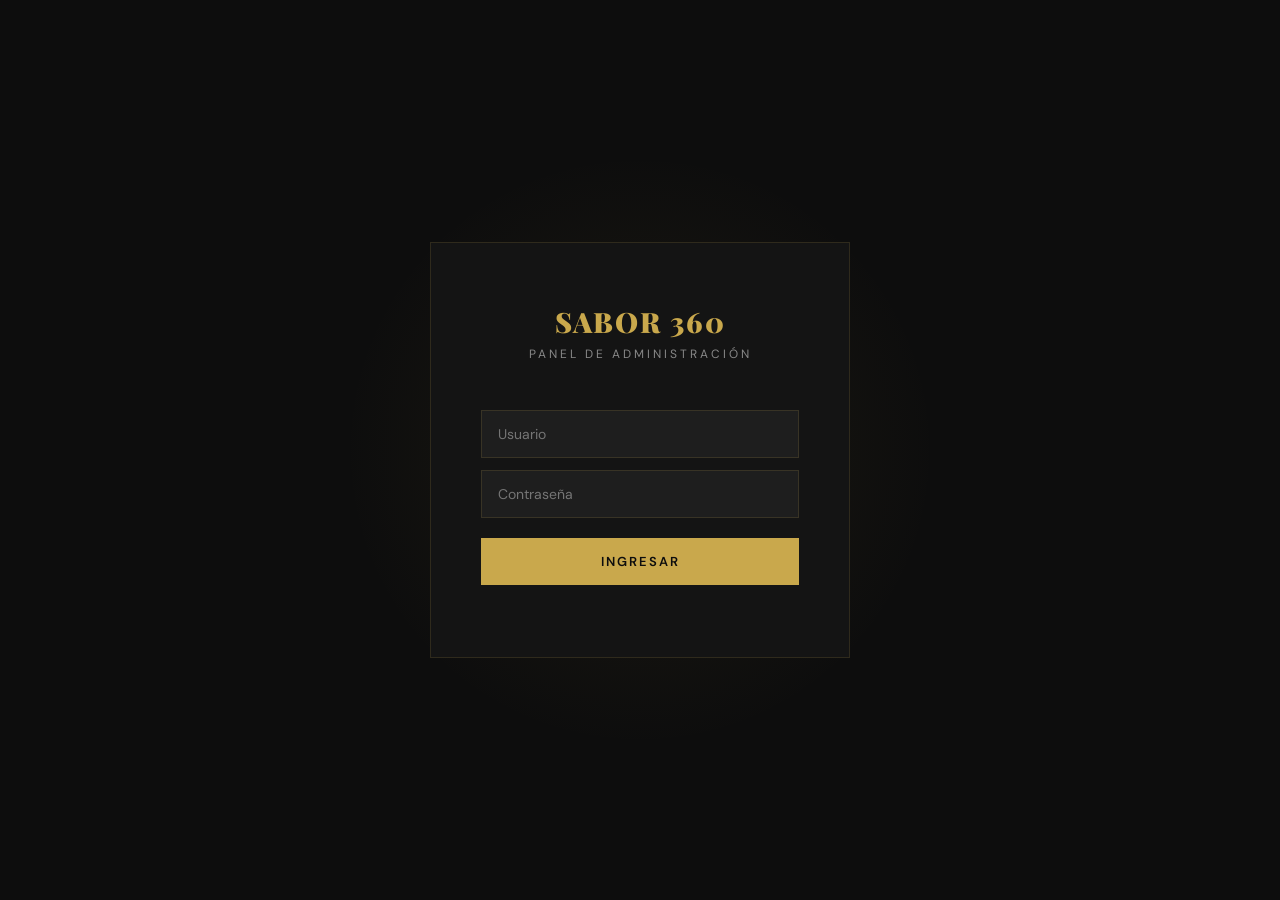
==== admin.html @ f1dfc9cb "Agregar panel admin" ====
<!DOCTYPE html>
<html lang="es">
<head>
<meta charset="UTF-8">
<meta name="viewport" content="width=device-width, initial-scale=1.0">
<title>Sabor 360 — Panel Admin</title>
<link href="https://fonts.googleapis.com/css2?family=Playfair+Display:wght@700;900&family=DM+Sans:wght@300;400;500;600&display=swap" rel="stylesheet">
<style>
  :root {
    --gold: #C9A84C;
    --gold-light: #E8C96A;
    --dark: #0D0D0D;
    --dark2: #141414;
    --dark3: #1E1E1E;
    --dark4: #2A2A2A;
    --text: #F0EDE8;
    --text-muted: #888;
    --red: #E05252;
    --green: #4CAF7D;
    --border: rgba(201,168,76,0.15);
  }

  * { margin: 0; padding: 0; box-sizing: border-box; }

  body {
    font-family: 'DM Sans', sans-serif;
    background: var(--dark);
    color: var(--text);
    min-height: 100vh;
  }

  /* LOGIN */
  #loginScreen {
    min-height: 100vh;
    display: flex;
    align-items: center;
    justify-content: center;
    background: var(--dark);
    position: relative;
    overflow: hidden;
  }

  #loginScreen::before {
    content: '';
    position: absolute;
    width: 600px; height: 600px;
    background: radial-gradient(circle, rgba(201,168,76,0.08) 0%, transparent 70%);
    top: 50%; left: 50%;
    transform: translate(-50%, -50%);
  }

  .login-box {
    background: var(--dark2);
    border: 1px solid var(--border);
    padding: 60px 50px;
    width: 420px;
    position: relative;
    z-index: 1;
  }

  .login-logo {
    font-family: 'Playfair Display', serif;
    font-size: 28px;
    font-weight: 900;
    color: var(--gold);
    letter-spacing: 2px;
    text-align: center;
    margin-bottom: 6px;
  }

  .login-sub {
    text-align: center;
    color: var(--text-muted);
    font-size: 12px;
    letter-spacing: 3px;
    text-transform: uppercase;
    margin-bottom: 48px;
  }

  .login-box input {
    width: 100%;
    background: var(--dark3);
    border: 1px solid var(--border);
    color: var(--text);
    padding: 14px 16px;
    font-family: 'DM Sans', sans-serif;
    font-size: 14px;
    margin-bottom: 12px;
    outline: none;
    transition: border-color 0.2s;
  }

  .login-box input:focus { border-color: var(--gold); }

  .btn-login {
    width: 100%;
    background: var(--gold);
    color: var(--dark);
    border: none;
    padding: 15px;
    font-family: 'DM Sans', sans-serif;
    font-size: 13px;
    font-weight: 600;
    letter-spacing: 2px;
    text-transform: uppercase;
    cursor: pointer;
    margin-top: 8px;
    transition: background 0.2s;
  }

  .btn-login:hover { background: var(--gold-light); }
  .login-error { color: var(--red); font-size: 13px; text-align: center; margin-top: 12px; }

  /* LAYOUT */
  #appScreen { display: none; min-height: 100vh; }

  .sidebar {
    position: fixed;
    left: 0; top: 0; bottom: 0;
    width: 240px;
    background: var(--dark2);
    border-right: 1px solid var(--border);
    display: flex;
    flex-direction: column;
    z-index: 100;
  }

  .sidebar-logo {
    padding: 32px 28px 24px;
    border-bottom: 1px solid var(--border);
  }

  .sidebar-logo .name {
    font-family: 'Playfair Display', serif;
    font-size: 20px;
    font-weight: 900;
    color: var(--gold);
    letter-spacing: 1px;
  }

  .sidebar-logo .role {
    font-size: 11px;
    color: var(--text-muted);
    letter-spacing: 2px;
    text-transform: uppercase;
    margin-top: 3px;
  }

  .sidebar-nav { flex: 1; padding: 24px 0; }

  .nav-item {
    display: flex;
    align-items: center;
    gap: 12px;
    padding: 12px 28px;
    color: var(--text-muted);
    cursor: pointer;
    font-size: 13px;
    font-weight: 500;
    transition: all 0.2s;
    border-left: 2px solid transparent;
  }

  .nav-item:hover { color: var(--text); background: rgba(255,255,255,0.03); }
  .nav-item.active { color: var(--gold); border-left-color: var(--gold); background: rgba(201,168,76,0.05); }

  .nav-item svg { flex-shrink: 0; }

  .sidebar-footer {
    padding: 20px 28px;
    border-top: 1px solid var(--border);
  }

  .btn-logout {
    width: 100%;
    background: transparent;
    border: 1px solid var(--border);
    color: var(--text-muted);
    padding: 10px;
    font-family: 'DM Sans', sans-serif;
    font-size: 12px;
    cursor: pointer;
    transition: all 0.2s;
    letter-spacing: 1px;
  }

  .btn-logout:hover { border-color: var(--red); color: var(--red); }

  .main-content {
    margin-left: 240px;
    padding: 40px;
    min-height: 100vh;
  }

  /* PANELS */
  .panel { display: none; }
  .panel.active { display: block; }

  .panel-header {
    margin-bottom: 36px;
    padding-bottom: 24px;
    border-bottom: 1px solid var(--border);
    display: flex;
    align-items: flex-start;
    justify-content: space-between;
  }

  .panel-title {
    font-family: 'Playfair Display', serif;
    font-size: 32px;
    font-weight: 700;
    color: var(--text);
  }

  .panel-subtitle { color: var(--text-muted); font-size: 13px; margin-top: 6px; }

  /* STATS */
  .stats-grid {
    display: grid;
    grid-template-columns: repeat(3, 1fr);
    gap: 20px;
    margin-bottom: 40px;
  }

  .stat-card {
    background: var(--dark2);
    border: 1px solid var(--border);
    padding: 28px;
  }

  .stat-num {
    font-family: 'Playfair Display', serif;
    font-size: 48px;
    font-weight: 700;
    color: var(--gold);
    line-height: 1;
  }

  .stat-label {
    color: var(--text-muted);
    font-size: 12px;
    letter-spacing: 2px;
    text-transform: uppercase;
    margin-top: 8px;
  }

  /* NOTICIAS LIST */
  .noticia-item {
    background: var(--dark2);
    border: 1px solid var(--border);
    padding: 20px 24px;
    margin-bottom: 12px;
    display: flex;
    align-items: center;
    gap: 20px;
    transition: border-color 0.2s;
  }

  .noticia-item:hover { border-color: rgba(201,168,76,0.3); }

  .noticia-img {
    width: 80px;
    height: 56px;
    object-fit: cover;
    flex-shrink: 0;
    background: var(--dark3);
  }

  .noticia-info { flex: 1; min-width: 0; }

  .noticia-cat {
    font-size: 10px;
    letter-spacing: 2px;
    text-transform: uppercase;
    color: var(--gold);
    margin-bottom: 4px;
  }

  .noticia-titulo {
    font-size: 14px;
    font-weight: 500;
    white-space: nowrap;
    overflow: hidden;
    text-overflow: ellipsis;
    margin-bottom: 4px;
  }

  .noticia-meta { font-size: 12px; color: var(--text-muted); }

  .noticia-actions { display: flex; gap: 8px; flex-shrink: 0; }

  .btn-edit, .btn-delete {
    padding: 8px 14px;
    border: none;
    cursor: pointer;
    font-family: 'DM Sans', sans-serif;
    font-size: 12px;
    font-weight: 500;
    transition: all 0.2s;
  }

  .btn-edit { background: rgba(201,168,76,0.1); color: var(--gold); border: 1px solid rgba(201,168,76,0.2); }
  .btn-edit:hover { background: rgba(201,168,76,0.2); }
  .btn-delete { background: rgba(224,82,82,0.1); color: var(--red); border: 1px solid rgba(224,82,82,0.2); }
  .btn-delete:hover { background: rgba(224,82,82,0.2); }

  /* FORM */
  .form-grid {
    display: grid;
    grid-template-columns: 1fr 1fr;
    gap: 20px;
  }

  .form-group { display: flex; flex-direction: column; gap: 8px; }
  .form-group.full { grid-column: 1 / -1; }

  .form-label {
    font-size: 11px;
    letter-spacing: 2px;
    text-transform: uppercase;
    color: var(--text-muted);
    font-weight: 500;
  }

  .form-input, .form-select, .form-textarea {
    background: var(--dark2);
    border: 1px solid var(--border);
    color: var(--text);
    padding: 12px 16px;
    font-family: 'DM Sans', sans-serif;
    font-size: 14px;
    outline: none;
    transition: border-color 0.2s;
    width: 100%;
  }

  .form-input:focus, .form-select:focus, .form-textarea:focus { border-color: var(--gold); }
  .form-select { cursor: pointer; }
  .form-select option { background: var(--dark2); }
  .form-textarea { resize: vertical; min-height: 120px; }

  .form-actions {
    margin-top: 32px;
    display: flex;
    gap: 12px;
  }

  .btn-primary {
    background: var(--gold);
    color: var(--dark);
    border: none;
    padding: 14px 32px;
    font-family: 'DM Sans', sans-serif;
    font-size: 13px;
    font-weight: 600;
    letter-spacing: 1px;
    cursor: pointer;
    transition: background 0.2s;
  }

  .btn-primary:hover { background: var(--gold-light); }
  .btn-primary:disabled { opacity: 0.5; cursor: not-allowed; }

  .btn-secondary {
    background: transparent;
    color: var(--text-muted);
    border: 1px solid var(--border);
    padding: 14px 24px;
    font-family: 'DM Sans', sans-serif;
    font-size: 13px;
    cursor: pointer;
    transition: all 0.2s;
  }

  .btn-secondary:hover { border-color: var(--text-muted); color: var(--text); }

  /* FOTO UPLOAD */
  .foto-upload-area {
    border: 2px dashed var(--border);
    padding: 32px;
    text-align: center;
    cursor: pointer;
    transition: border-color 0.2s;
    position: relative;
  }

  .foto-upload-area:hover { border-color: var(--gold); }
  .foto-upload-area input { position: absolute; inset: 0; opacity: 0; cursor: pointer; }
  .foto-upload-icon { color: var(--gold); margin-bottom: 8px; }
  .foto-upload-text { font-size: 13px; color: var(--text-muted); }
  .foto-preview { max-height: 160px; object-fit: cover; width: 100%; margin-top: 12px; display: none; }

  /* TOAST */
  #toast {
    position: fixed;
    bottom: 32px;
    right: 32px;
    background: var(--dark2);
    border: 1px solid var(--border);
    padding: 16px 24px;
    font-size: 14px;
    z-index: 9999;
    transform: translateY(100px);
    opacity: 0;
    transition: all 0.3s;
    max-width: 320px;
  }

  #toast.show { transform: translateY(0); opacity: 1; }
  #toast.success { border-color: var(--green); color: var(--green); }
  #toast.error { border-color: var(--red); color: var(--red); }

  /* DESTACADO TOGGLE */
  .toggle-wrap { display: flex; align-items: center; gap: 12px; }
  .toggle { position: relative; width: 44px; height: 24px; }
  .toggle input { opacity: 0; width: 0; height: 0; }
  .toggle-slider {
    position: absolute;
    inset: 0;
    background: var(--dark4);
    border: 1px solid var(--border);
    cursor: pointer;
    transition: 0.3s;
  }
  .toggle-slider:before {
    content: '';
    position: absolute;
    width: 16px; height: 16px;
    left: 3px; top: 3px;
    background: var(--text-muted);
    transition: 0.3s;
  }
  .toggle input:checked + .toggle-slider { background: rgba(201,168,76,0.2); border-color: var(--gold); }
  .toggle input:checked + .toggle-slider:before { transform: translateX(20px); background: var(--gold); }
  .toggle-label { font-size: 13px; color: var(--text-muted); }

  /* SPINNER */
  .spinner {
    display: inline-block;
    width: 14px; height: 14px;
    border: 2px solid rgba(13,13,13,0.3);
    border-top-color: var(--dark);
    border-radius: 50%;
    animation: spin 0.7s linear infinite;
    margin-right: 8px;
    vertical-align: middle;
  }

  @keyframes spin { to { transform: rotate(360deg); } }

  /* EMPTY STATE */
  .empty-state {
    text-align: center;
    padding: 80px 40px;
    color: var(--text-muted);
  }

  .empty-state svg { margin-bottom: 16px; opacity: 0.3; }
  .empty-state p { font-size: 14px; }

  /* NUEVA NOTICIA BTN */
  .btn-nueva {
    background: var(--gold);
    color: var(--dark);
    border: none;
    padding: 12px 24px;
    font-family: 'DM Sans', sans-serif;
    font-size: 13px;
    font-weight: 600;
    cursor: pointer;
    display: flex;
    align-items: center;
    gap: 8px;
    transition: background 0.2s;
  }

  .btn-nueva:hover { background: var(--gold-light); }

  .section-divider {
    height: 1px;
    background: var(--border);
    margin: 32px 0;
  }

  .form-section-title {
    font-family: 'Playfair Display', serif;
    font-size: 20px;
    font-weight: 700;
    margin-bottom: 24px;
    padding-bottom: 12px;
    border-bottom: 1px solid var(--border);
  }
</style>
</head>
<body>

<!-- LOGIN -->
<div id="loginScreen">
  <div class="login-box">
    <div class="login-logo">SABOR 360</div>
    <div class="login-sub">Panel de Administración</div>
    <input type="text" id="loginUser" placeholder="Usuario" />
    <input type="password" id="loginPass" placeholder="Contraseña" />
    <button class="btn-login" onclick="doLogin()">Ingresar</button>
    <div class="login-error" id="loginError"></div>
  </div>
</div>

<!-- APP -->
<div id="appScreen">
  <div class="sidebar">
    <div class="sidebar-logo">
      <div class="name">SABOR 360</div>
      <div class="role">Admin</div>
    </div>
    <nav class="sidebar-nav">
      <div class="nav-item active" onclick="showPanel('dashboard')">
        <svg width="16" height="16" fill="none" stroke="currentColor" stroke-width="2" viewBox="0 0 24 24"><rect x="3" y="3" width="7" height="7"/><rect x="14" y="3" width="7" height="7"/><rect x="3" y="14" width="7" height="7"/><rect x="14" y="14" width="7" height="7"/></svg>
        Dashboard
      </div>
      <div class="nav-item" onclick="showPanel('noticias')">
        <svg width="16" height="16" fill="none" stroke="currentColor" stroke-width="2" viewBox="0 0 24 24"><path d="M14 2H6a2 2 0 0 0-2 2v16a2 2 0 0 0 2 2h12a2 2 0 0 0 2-2V8z"/><polyline points="14 2 14 8 20 8"/><line x1="16" y1="13" x2="8" y2="13"/><line x1="16" y1="17" x2="8" y2="17"/></svg>
        Noticias
      </div>
      <div class="nav-item" onclick="showPanel('nueva')">
        <svg width="16" height="16" fill="none" stroke="currentColor" stroke-width="2" viewBox="0 0 24 24"><circle cx="12" cy="12" r="10"/><line x1="12" y1="8" x2="12" y2="16"/><line x1="8" y1="12" x2="16" y2="12"/></svg>
        Nueva Noticia
      </div>
    </nav>
    <div class="sidebar-footer">
      <button class="btn-logout" onclick="doLogout()">Cerrar Sesión</button>
    </div>
  </div>

  <div class="main-content">

    <!-- DASHBOARD -->
    <div class="panel active" id="panel-dashboard">
      <div class="panel-header">
        <div>
          <div class="panel-title">Dashboard</div>
          <div class="panel-subtitle">Resumen del portal Sabor 360</div>
        </div>
      </div>
      <div class="stats-grid">
        <div class="stat-card">
          <div class="stat-num" id="statTotal">—</div>
          <div class="stat-label">Noticias Totales</div>
        </div>
        <div class="stat-card">
          <div class="stat-num" id="statDestacadas">—</div>
          <div class="stat-label">Destacadas</div>
        </div>
        <div class="stat-card">
          <div class="stat-num" id="statCats">—</div>
          <div class="stat-label">Categorías</div>
        </div>
      </div>
      <div class="form-section-title">Últimas noticias</div>
      <div id="dashRecientes"></div>
    </div>

    <!-- NOTICIAS -->
    <div class="panel" id="panel-noticias">
      <div class="panel-header">
        <div>
          <div class="panel-title">Noticias</div>
          <div class="panel-subtitle">Gestiona todas las noticias del portal</div>
        </div>
        <button class="btn-nueva" onclick="showPanel('nueva')">
          <svg width="14" height="14" fill="none" stroke="currentColor" stroke-width="2.5" viewBox="0 0 24 24"><line x1="12" y1="5" x2="12" y2="19"/><line x1="5" y1="12" x2="19" y2="12"/></svg>
          Nueva Noticia
        </button>
      </div>
      <div id="noticiasList"></div>
    </div>

    <!-- NUEVA / EDITAR NOTICIA -->
    <div class="panel" id="panel-nueva">
      <div class="panel-header">
        <div>
          <div class="panel-title" id="formTitle">Nueva Noticia</div>
          <div class="panel-subtitle">Completa todos los campos para publicar</div>
        </div>
      </div>

      <input type="hidden" id="editId" value="">

      <div class="form-grid">
        <div class="form-group full">
          <label class="form-label">Título *</label>
          <input type="text" class="form-input" id="fTitulo" placeholder="Título de la noticia..." />
        </div>

        <div class="form-group">
          <label class="form-label">Categoría *</label>
          <select class="form-select" id="fCategoria">
            <option value="negocios">Negocios</option>
            <option value="gestion">Gestión</option>
            <option value="contexto">Contexto</option>
            <option value="liderazgo">Liderazgo</option>
            <option value="eventos">Eventos</option>
            <option value="noticias">Noticias</option>
          </select>
        </div>

        <div class="form-group">
          <label class="form-label">Fecha *</label>
          <input type="text" class="form-input" id="fFecha" placeholder="25 de febrero de 2026" />
        </div>

        <div class="form-group">
          <label class="form-label">Autor</label>
          <input type="text" class="form-input" id="fAutor" value="Redacción Sabor 360" />
        </div>

        <div class="form-group">
          <label class="form-label">Destacar en slider</label>
          <div class="toggle-wrap" style="margin-top:4px">
            <label class="toggle">
              <input type="checkbox" id="fDestacado" checked>
              <span class="toggle-slider"></span>
            </label>
            <span class="toggle-label">Aparece en el slider principal</span>
          </div>
        </div>

        <div class="form-group full">
          <label class="form-label">Extracto / Resumen *</label>
          <textarea class="form-textarea" id="fExtracto" placeholder="Resumen corto de la noticia (máx 200 caracteres)..." style="min-height:80px"></textarea>
        </div>

        <div class="form-group full">
          <label class="form-label">Foto de portada</label>
          <div style="background:var(--dark3);border:1px solid var(--border);padding:20px;margin-bottom:12px">
            <div style="font-size:12px;color:var(--gold);font-weight:600;margin-bottom:12px;letter-spacing:1px">📁 CÓMO USAR GOOGLE DRIVE</div>
            <div style="font-size:12px;color:var(--text-muted);line-height:1.8">
              1. Sube la foto a Google Drive<br>
              2. Clic derecho → <strong style="color:var(--text)">"Compartir"</strong> → <strong style="color:var(--text)">"Cualquier persona con el enlace"</strong><br>
              3. Copia el enlace y pégalo abajo — el panel lo convierte automático ✓
            </div>
          </div>
          <input type="text" class="form-input" id="fImagenUrl" placeholder="Pega el enlace de Google Drive o cualquier URL de imagen..." oninput="procesarUrlFoto(this.value)">
          <div style="margin-top:12px">
            <img id="fotoPreview" style="max-height:180px;object-fit:cover;width:100%;display:none;border:1px solid var(--border)" alt="Preview">
            <div id="fotoStatus" style="font-size:12px;color:var(--text-muted);margin-top:6px"></div>
          </div>
        </div>

        <div class="form-group full">
          <label class="form-label">Cuerpo de la nota *</label>
          <div style="font-size:11px;color:var(--text-muted);margin-bottom:8px">Puedes usar etiquetas HTML: &lt;p&gt;, &lt;strong&gt;, &lt;em&gt;, &lt;h2&gt;, &lt;ul&gt;&lt;li&gt;</div>
          <textarea class="form-textarea" id="fCuerpo" placeholder="<p>Primer párrafo...</p>&#10;<p>Segundo párrafo...</p>" style="min-height:200px;font-family:monospace;font-size:13px"></textarea>
        </div>
      </div>

      <div class="form-actions">
        <button class="btn-primary" id="btnPublicar" onclick="publicarNoticia()">
          Publicar Noticia
        </button>
        <button class="btn-secondary" onclick="cancelarEdicion()">Cancelar</button>
      </div>

      <div style="margin-top:20px;font-size:12px;color:var(--text-muted)" id="statusMsg"></div>
    </div>

  </div>
</div>

<div id="toast"></div>

<script>
// ========================
// CONFIG — EDITAR ESTOS VALORES
// ========================
var GITHUB_USER = 'karensmtl';
var GITHUB_REPO = 'sabor360.tv';
var GITHUB_FILE = 'noticias.json';
var GITHUB_BRANCH = 'main';
var GITHUB_TOKEN = ''; // Se pide al iniciar sesión

var ADMIN_USER = 'sabor360';
var ADMIN_PASS = 'sabor2026';

  

// ========================
// LOGIN
// ========================
function doLogin() {
  var u = document.getElementById('loginUser').value.trim();
  var p = document.getElementById('loginPass').value.trim();
  var token = ''; // no pedimos token aquí, lo cargamos del localStorage

  if (u !== ADMIN_USER || p !== ADMIN_PASS) {
    document.getElementById('loginError').textContent = 'Usuario o contraseña incorrectos';
    return;
  }

  // Pedir token si no está guardado
  var savedToken = localStorage.getItem('gh_token');
  if (!savedToken) {
    savedToken = prompt('Ingresa el GitHub Token (ghp_...):\n(Solo se pide una vez)');
    if (!savedToken) return;
    localStorage.setItem('gh_token', savedToken);
  }

  GITHUB_TOKEN = savedToken;
  document.getElementById('loginScreen').style.display = 'none';
  document.getElementById('appScreen').style.display = 'block';
  cargarNoticias();
}

function doLogout() {
  document.getElementById('loginScreen').style.display = 'flex';
  document.getElementById('appScreen').style.display = 'none';
  GITHUB_TOKEN = '';
}

document.getElementById('loginPass').addEventListener('keydown', function(e) {
  if (e.key === 'Enter') doLogin();
});

// ========================
// NAVEGACIÓN
// ========================
function showPanel(name) {
  document.querySelectorAll('.panel').forEach(p => p.classList.remove('active'));
  document.querySelectorAll('.nav-item').forEach(n => n.classList.remove('active'));

  document.getElementById('panel-' + name).classList.add('active');

  var navMap = { dashboard: 0, noticias: 1, nueva: 2 };
  var items = document.querySelectorAll('.nav-item');
  if (navMap[name] !== undefined) items[navMap[name]].classList.add('active');

  if (name === 'nueva' && !document.getElementById('editId').value) {
    resetForm();
  }
}

// ========================
// DATOS
// ========================
var noticias = [];
var currentSha = '';

async function cargarNoticias() {
  try {
    var res = await fetch('https://api.github.com/repos/' + GITHUB_USER + '/' + GITHUB_REPO + '/contents/' + GITHUB_FILE + '?ref=' + GITHUB_BRANCH, {
      headers: { 'Authorization': 'token ' + GITHUB_TOKEN }
    });
    var data = await res.json();
    currentSha = data.sha;
    noticias = JSON.parse(atob(data.content.replace(/\n/g, '')));
    renderDashboard();
    renderNoticias();
  } catch(e) {
    showToast('Error cargando noticias: ' + e.message, 'error');
  }
}

async function guardarEnGitHub(noticiasActualizadas, mensaje) {
  var contenido = btoa(unescape(encodeURIComponent(JSON.stringify(noticiasActualizadas, null, 2))));
  var res = await fetch('https://api.github.com/repos/' + GITHUB_USER + '/' + GITHUB_REPO + '/contents/' + GITHUB_FILE, {
    method: 'PUT',
    headers: {
      'Authorization': 'token ' + GITHUB_TOKEN,
      'Content-Type': 'application/json'
    },
    body: JSON.stringify({
      message: mensaje || 'Actualización de noticias',
      content: contenido,
      sha: currentSha,
      branch: GITHUB_BRANCH
    })
  });
  var result = await res.json();
  if (result.content) {
    currentSha = result.content.sha;
  }
  return result;
}

// ========================
// DASHBOARD
// ========================
function renderDashboard() {
  document.getElementById('statTotal').textContent = noticias.length;
  document.getElementById('statDestacadas').textContent = noticias.filter(n => n.destacado).length;
  var cats = [...new Set(noticias.map(n => n.categoria))];
  document.getElementById('statCats').textContent = cats.length;

  var recientes = noticias.slice(0, 3);
  document.getElementById('dashRecientes').innerHTML = recientes.map(n => noticiaItemHTML(n)).join('');
}

// ========================
// LISTA NOTICIAS
// ========================
function renderNoticias() {
  if (!noticias.length) {
    document.getElementById('noticiasList').innerHTML = '<div class="empty-state"><svg width="48" height="48" fill="none" stroke="currentColor" stroke-width="1" viewBox="0 0 24 24"><path d="M14 2H6a2 2 0 0 0-2 2v16a2 2 0 0 0 2 2h12a2 2 0 0 0 2-2V8z"/><polyline points="14 2 14 8 20 8"/></svg><p>No hay noticias todavía</p></div>';
    return;
  }
  document.getElementById('noticiasList').innerHTML = noticias.map(n => noticiaItemHTML(n)).join('');
}

function noticiaItemHTML(n) {
  return '<div class="noticia-item">' +
    '<img class="noticia-img" src="' + n.imagen + '" onerror="this.src=\'https://via.placeholder.com/80x56/1E1E1E/888?text=IMG\'">' +
    '<div class="noticia-info">' +
      '<div class="noticia-cat">' + n.categoriaLabel + (n.destacado ? ' · ⭐ Destacada' : '') + '</div>' +
      '<div class="noticia-titulo">' + n.titulo + '</div>' +
      '<div class="noticia-meta">' + n.fecha + ' — ' + n.autor + '</div>' +
    '</div>' +
    '<div class="noticia-actions">' +
      '<button class="btn-edit" onclick="editarNoticia(' + n.id + ')">Editar</button>' +
      '<button class="btn-delete" onclick="eliminarNoticia(' + n.id + ')">Eliminar</button>' +
    '</div>' +
  '</div>';
}

// ========================
// NUEVA NOTICIA
// ========================
function resetForm() {
  document.getElementById('editId').value = '';
  document.getElementById('formTitle').textContent = 'Nueva Noticia';
  document.getElementById('fTitulo').value = '';
  document.getElementById('fCategoria').value = 'negocios';
  document.getElementById('fFecha').value = fechaHoy();
  document.getElementById('fAutor').value = 'Redacción Sabor 360';
  document.getElementById('fDestacado').checked = true;
  document.getElementById('fExtracto').value = '';
  document.getElementById('fImagenUrl').value = '';
  document.getElementById('fCuerpo').value = '';
  document.getElementById('fotoPreview').style.display = 'none';
  document.getElementById('statusMsg').textContent = '';
}

function fechaHoy() {
  var meses = ['enero','febrero','marzo','abril','mayo','junio','julio','agosto','septiembre','octubre','noviembre','diciembre'];
  var d = new Date();
  return d.getDate() + ' de ' + meses[d.getMonth()] + ' de ' + d.getFullYear();
}

function editarNoticia(id) {
  var n = noticias.find(x => x.id === id);
  if (!n) return;
  document.getElementById('editId').value = id;
  document.getElementById('formTitle').textContent = 'Editar Noticia';
  document.getElementById('fTitulo').value = n.titulo;
  document.getElementById('fCategoria').value = n.categoria;
  document.getElementById('fFecha').value = n.fecha;
  document.getElementById('fAutor').value = n.autor;
  document.getElementById('fDestacado').checked = n.destacado;
  document.getElementById('fExtracto').value = n.extracto;
  document.getElementById('fImagenUrl').value = n.imagen;
  document.getElementById('fCuerpo').value = n.cuerpo;
  document.getElementById('fotoPreview').src = n.imagen;
  document.getElementById('fotoPreview').style.display = 'block';
  showPanel('nueva');
  document.querySelectorAll('.nav-item')[2].classList.add('active');
}

function cancelarEdicion() {
  resetForm();
  showPanel('noticias');
}

async function publicarNoticia() {
  var titulo = document.getElementById('fTitulo').value.trim();
  var extracto = document.getElementById('fExtracto').value.trim();
  var cuerpo = document.getElementById('fCuerpo').value.trim();
  var imagen = '';

  if (!titulo || !extracto || !cuerpo) {
    showToast('Completa los campos obligatorios (*)', 'error');
    return;
  }

  imagen = getUrlImagen();
  if (!imagen) imagen = 'https://images.unsplash.com/photo-1414235077428-338989a2e8c0?w=800&h=500&fit=crop';

  var categoria = document.getElementById('fCategoria').value;
  var catLabels = { negocios: 'Negocios', gestion: 'Gestión', contexto: 'Contexto', liderazgo: 'Liderazgo', eventos: 'Eventos', noticias: 'Noticias' };

  var btn = document.getElementById('btnPublicar');
  btn.disabled = true;
  btn.innerHTML = '<span class="spinner"></span>Publicando...';
  document.getElementById('statusMsg').textContent = 'Guardando en GitHub...';

  try {
    var editId = document.getElementById('editId').value;

    if (editId) {
      // EDITAR
      noticias = noticias.map(n => {
        if (n.id == editId) {
          return {
            ...n,
            titulo: titulo,
            extracto: extracto,
            cuerpo: cuerpo,
            imagen: imagen,
            categoria: categoria,
            categoriaLabel: catLabels[categoria],
            fecha: document.getElementById('fFecha').value,
            autor: document.getElementById('fAutor').value,
            destacado: document.getElementById('fDestacado').checked
          };
        }
        return n;
      });
      await guardarEnGitHub(noticias, 'Edición: ' + titulo);
      showToast('Noticia actualizada ✓', 'success');
    } else {
      // NUEVA
      var maxId = noticias.length ? Math.max(...noticias.map(n => n.id)) : 0;
      var nueva = {
        id: maxId + 1,
        categoria: categoria,
        categoriaLabel: catLabels[categoria],
        fecha: document.getElementById('fFecha').value,
        titulo: titulo,
        extracto: extracto,
        imagen: imagen,
        autor: document.getElementById('fAutor').value,
        destacado: document.getElementById('fDestacado').checked,
        cuerpo: cuerpo
      };
      noticias.unshift(nueva);
      await guardarEnGitHub(noticias, 'Nueva noticia: ' + titulo);
      showToast('Noticia publicada ✓ Aparece en el sitio en ~30s', 'success');
    }

    renderDashboard();
    renderNoticias();
    resetForm();
    showPanel('noticias');

  } catch(e) {
    showToast('Error al guardar: ' + e.message, 'error');
    document.getElementById('statusMsg').textContent = 'Error: ' + e.message;
  } finally {
    btn.disabled = false;
    btn.innerHTML = 'Publicar Noticia';
  }
}

async function eliminarNoticia(id) {
  var n = noticias.find(x => x.id === id);
  if (!n) return;
  if (!confirm('¿Eliminar "' + n.titulo + '"?\nEsta acción no se puede deshacer.')) return;

  try {
    noticias = noticias.filter(x => x.id !== id);
    await guardarEnGitHub(noticias, 'Eliminada: ' + n.titulo);
    renderDashboard();
    renderNoticias();
    showToast('Noticia eliminada', 'success');
  } catch(e) {
    showToast('Error al eliminar: ' + e.message, 'error');
  }
}

// ========================
// FOTO — GOOGLE DRIVE
// ========================
function procesarUrlFoto(url) {
  if (!url) {
    document.getElementById('fotoPreview').style.display = 'none';
    document.getElementById('fotoStatus').textContent = '';
    return;
  }

  var urlFinal = convertirUrlDrive(url);
  document.getElementById('fImagenUrl').dataset.urlFinal = urlFinal;

  var preview = document.getElementById('fotoPreview');
  preview.src = urlFinal;
  preview.style.display = 'block';
  preview.onerror = function() {
    document.getElementById('fotoStatus').textContent = '⚠ No se puede previsualizar. Verifica que el enlace sea público.';
    document.getElementById('fotoStatus').style.color = 'var(--red)';
  };
  preview.onload = function() {
    document.getElementById('fotoStatus').textContent = '✓ Imagen lista';
    document.getElementById('fotoStatus').style.color = 'var(--green)';
  };
}

function convertirUrlDrive(url) {
  // Convertir enlace de Google Drive a enlace directo
  var match = url.match(/\/d\/([a-zA-Z0-9_-]+)/);
  if (match) {
    return 'https://drive.google.com/uc?export=view&id=' + match[1];
  }
  // Si ya es URL directa, devolverla tal cual
  return url;
}

function getUrlImagen() {
  var input = document.getElementById('fImagenUrl');
  var urlFinal = input.dataset.urlFinal || input.value.trim();
  return urlFinal ? convertirUrlDrive(urlFinal) : '';
}

// ========================
// TOAST
// ========================
function showToast(msg, type) {
  var t = document.getElementById('toast');
  t.textContent = msg;
  t.className = 'show ' + (type || '');
  setTimeout(function() { t.className = ''; }, 3500);
}
</script>
</body>
</html>
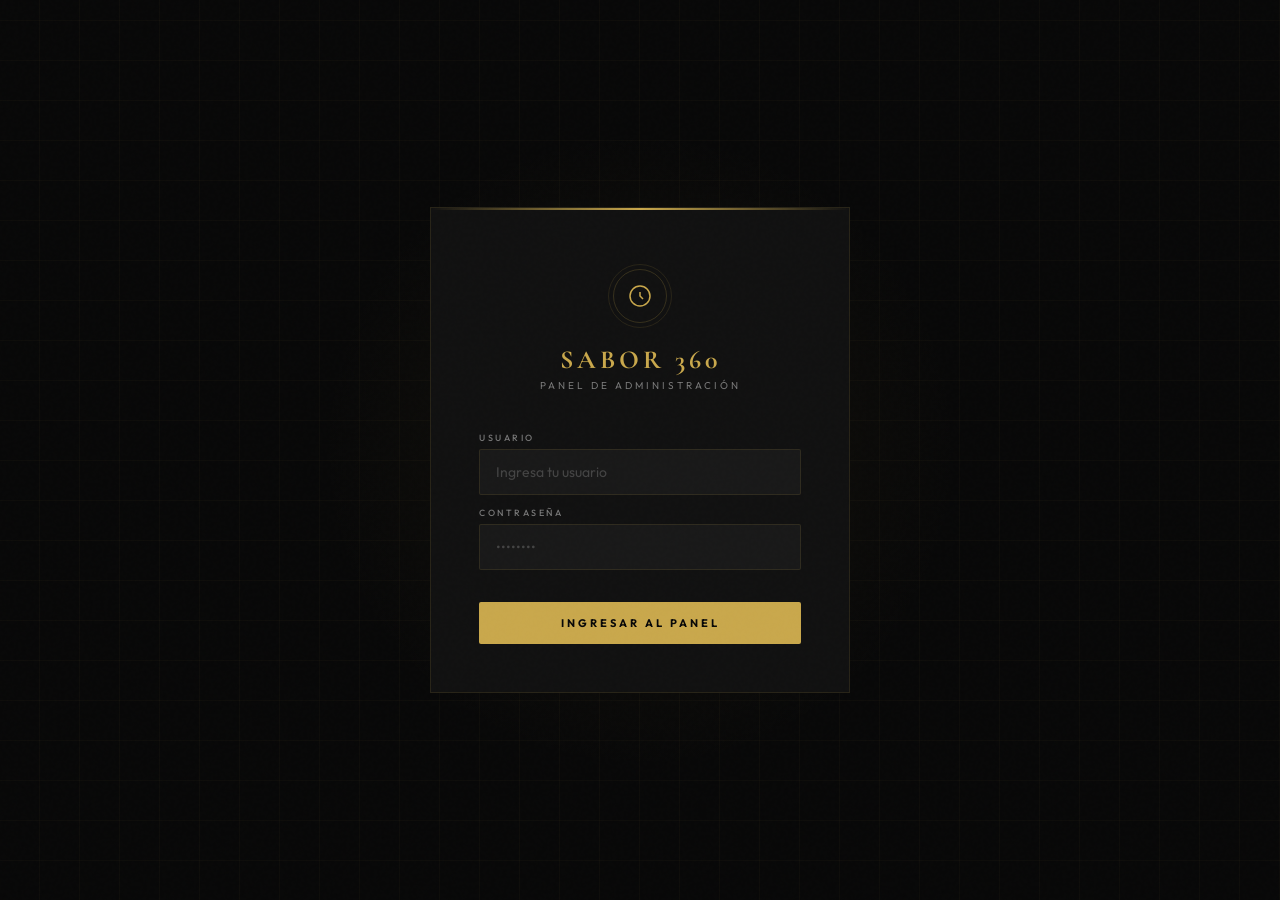
==== commit 4ec91720: "Remasterizar panel admin" ====
--- a/admin.html
+++ b/admin.html
@@ -4,534 +4,966 @@
 <meta charset="UTF-8">
 <meta name="viewport" content="width=device-width, initial-scale=1.0">
 <title>Sabor 360 — Panel Admin</title>
-<link href="https://fonts.googleapis.com/css2?family=Playfair+Display:wght@700;900&family=DM+Sans:wght@300;400;500;600&display=swap" rel="stylesheet">
+<link href="https://fonts.googleapis.com/css2?family=Cormorant+Garamond:wght@400;600;700&family=Outfit:wght@300;400;500;600;700&display=swap" rel="stylesheet">
 <style>
-  :root {
-    --gold: #C9A84C;
-    --gold-light: #E8C96A;
-    --dark: #0D0D0D;
-    --dark2: #141414;
-    --dark3: #1E1E1E;
-    --dark4: #2A2A2A;
-    --text: #F0EDE8;
-    --text-muted: #888;
-    --red: #E05252;
-    --green: #4CAF7D;
-    --border: rgba(201,168,76,0.15);
-  }
-
-  * { margin: 0; padding: 0; box-sizing: border-box; }
-
-  body {
-    font-family: 'DM Sans', sans-serif;
-    background: var(--dark);
-    color: var(--text);
-    min-height: 100vh;
-  }
-
-  /* LOGIN */
-  #loginScreen {
-    min-height: 100vh;
-    display: flex;
-    align-items: center;
-    justify-content: center;
-    background: var(--dark);
-    position: relative;
-    overflow: hidden;
-  }
-
-  #loginScreen::before {
-    content: '';
-    position: absolute;
-    width: 600px; height: 600px;
-    background: radial-gradient(circle, rgba(201,168,76,0.08) 0%, transparent 70%);
-    top: 50%; left: 50%;
-    transform: translate(-50%, -50%);
-  }
-
-  .login-box {
-    background: var(--dark2);
-    border: 1px solid var(--border);
-    padding: 60px 50px;
-    width: 420px;
-    position: relative;
-    z-index: 1;
-  }
-
-  .login-logo {
-    font-family: 'Playfair Display', serif;
-    font-size: 28px;
-    font-weight: 900;
-    color: var(--gold);
-    letter-spacing: 2px;
-    text-align: center;
-    margin-bottom: 6px;
-  }
-
-  .login-sub {
-    text-align: center;
-    color: var(--text-muted);
-    font-size: 12px;
-    letter-spacing: 3px;
-    text-transform: uppercase;
-    margin-bottom: 48px;
-  }
-
-  .login-box input {
-    width: 100%;
-    background: var(--dark3);
-    border: 1px solid var(--border);
-    color: var(--text);
-    padding: 14px 16px;
-    font-family: 'DM Sans', sans-serif;
-    font-size: 14px;
-    margin-bottom: 12px;
-    outline: none;
-    transition: border-color 0.2s;
-  }
-
-  .login-box input:focus { border-color: var(--gold); }
-
-  .btn-login {
-    width: 100%;
-    background: var(--gold);
-    color: var(--dark);
-    border: none;
-    padding: 15px;
-    font-family: 'DM Sans', sans-serif;
-    font-size: 13px;
-    font-weight: 600;
-    letter-spacing: 2px;
-    text-transform: uppercase;
-    cursor: pointer;
-    margin-top: 8px;
-    transition: background 0.2s;
-  }
-
-  .btn-login:hover { background: var(--gold-light); }
-  .login-error { color: var(--red); font-size: 13px; text-align: center; margin-top: 12px; }
-
-  /* LAYOUT */
-  #appScreen { display: none; min-height: 100vh; }
-
-  .sidebar {
-    position: fixed;
-    left: 0; top: 0; bottom: 0;
-    width: 240px;
-    background: var(--dark2);
-    border-right: 1px solid var(--border);
-    display: flex;
-    flex-direction: column;
-    z-index: 100;
-  }
-
-  .sidebar-logo {
-    padding: 32px 28px 24px;
-    border-bottom: 1px solid var(--border);
-  }
-
-  .sidebar-logo .name {
-    font-family: 'Playfair Display', serif;
-    font-size: 20px;
-    font-weight: 900;
-    color: var(--gold);
-    letter-spacing: 1px;
-  }
-
-  .sidebar-logo .role {
-    font-size: 11px;
-    color: var(--text-muted);
-    letter-spacing: 2px;
-    text-transform: uppercase;
-    margin-top: 3px;
-  }
-
-  .sidebar-nav { flex: 1; padding: 24px 0; }
-
-  .nav-item {
-    display: flex;
-    align-items: center;
-    gap: 12px;
-    padding: 12px 28px;
-    color: var(--text-muted);
-    cursor: pointer;
-    font-size: 13px;
-    font-weight: 500;
-    transition: all 0.2s;
-    border-left: 2px solid transparent;
-  }
-
-  .nav-item:hover { color: var(--text); background: rgba(255,255,255,0.03); }
-  .nav-item.active { color: var(--gold); border-left-color: var(--gold); background: rgba(201,168,76,0.05); }
-
-  .nav-item svg { flex-shrink: 0; }
-
-  .sidebar-footer {
-    padding: 20px 28px;
-    border-top: 1px solid var(--border);
-  }
-
-  .btn-logout {
-    width: 100%;
-    background: transparent;
-    border: 1px solid var(--border);
-    color: var(--text-muted);
-    padding: 10px;
-    font-family: 'DM Sans', sans-serif;
-    font-size: 12px;
-    cursor: pointer;
-    transition: all 0.2s;
-    letter-spacing: 1px;
-  }
-
-  .btn-logout:hover { border-color: var(--red); color: var(--red); }
-
-  .main-content {
-    margin-left: 240px;
-    padding: 40px;
-    min-height: 100vh;
-  }
-
-  /* PANELS */
-  .panel { display: none; }
-  .panel.active { display: block; }
-
-  .panel-header {
-    margin-bottom: 36px;
-    padding-bottom: 24px;
-    border-bottom: 1px solid var(--border);
-    display: flex;
-    align-items: flex-start;
-    justify-content: space-between;
-  }
-
-  .panel-title {
-    font-family: 'Playfair Display', serif;
-    font-size: 32px;
-    font-weight: 700;
-    color: var(--text);
-  }
-
-  .panel-subtitle { color: var(--text-muted); font-size: 13px; margin-top: 6px; }
-
-  /* STATS */
-  .stats-grid {
-    display: grid;
-    grid-template-columns: repeat(3, 1fr);
-    gap: 20px;
-    margin-bottom: 40px;
-  }
-
-  .stat-card {
-    background: var(--dark2);
-    border: 1px solid var(--border);
-    padding: 28px;
-  }
-
-  .stat-num {
-    font-family: 'Playfair Display', serif;
-    font-size: 48px;
-    font-weight: 700;
-    color: var(--gold);
-    line-height: 1;
-  }
-
-  .stat-label {
-    color: var(--text-muted);
-    font-size: 12px;
-    letter-spacing: 2px;
-    text-transform: uppercase;
-    margin-top: 8px;
-  }
-
-  /* NOTICIAS LIST */
-  .noticia-item {
-    background: var(--dark2);
-    border: 1px solid var(--border);
-    padding: 20px 24px;
-    margin-bottom: 12px;
-    display: flex;
-    align-items: center;
-    gap: 20px;
-    transition: border-color 0.2s;
-  }
-
-  .noticia-item:hover { border-color: rgba(201,168,76,0.3); }
-
-  .noticia-img {
-    width: 80px;
-    height: 56px;
-    object-fit: cover;
-    flex-shrink: 0;
-    background: var(--dark3);
-  }
-
-  .noticia-info { flex: 1; min-width: 0; }
-
-  .noticia-cat {
-    font-size: 10px;
-    letter-spacing: 2px;
-    text-transform: uppercase;
-    color: var(--gold);
-    margin-bottom: 4px;
-  }
-
-  .noticia-titulo {
-    font-size: 14px;
-    font-weight: 500;
-    white-space: nowrap;
-    overflow: hidden;
-    text-overflow: ellipsis;
-    margin-bottom: 4px;
-  }
-
-  .noticia-meta { font-size: 12px; color: var(--text-muted); }
-
-  .noticia-actions { display: flex; gap: 8px; flex-shrink: 0; }
-
-  .btn-edit, .btn-delete {
-    padding: 8px 14px;
-    border: none;
-    cursor: pointer;
-    font-family: 'DM Sans', sans-serif;
-    font-size: 12px;
-    font-weight: 500;
-    transition: all 0.2s;
-  }
-
-  .btn-edit { background: rgba(201,168,76,0.1); color: var(--gold); border: 1px solid rgba(201,168,76,0.2); }
-  .btn-edit:hover { background: rgba(201,168,76,0.2); }
-  .btn-delete { background: rgba(224,82,82,0.1); color: var(--red); border: 1px solid rgba(224,82,82,0.2); }
-  .btn-delete:hover { background: rgba(224,82,82,0.2); }
-
-  /* FORM */
-  .form-grid {
-    display: grid;
-    grid-template-columns: 1fr 1fr;
-    gap: 20px;
-  }
-
-  .form-group { display: flex; flex-direction: column; gap: 8px; }
-  .form-group.full { grid-column: 1 / -1; }
-
-  .form-label {
-    font-size: 11px;
-    letter-spacing: 2px;
-    text-transform: uppercase;
-    color: var(--text-muted);
-    font-weight: 500;
-  }
-
-  .form-input, .form-select, .form-textarea {
-    background: var(--dark2);
-    border: 1px solid var(--border);
-    color: var(--text);
-    padding: 12px 16px;
-    font-family: 'DM Sans', sans-serif;
-    font-size: 14px;
-    outline: none;
-    transition: border-color 0.2s;
-    width: 100%;
-  }
-
-  .form-input:focus, .form-select:focus, .form-textarea:focus { border-color: var(--gold); }
-  .form-select { cursor: pointer; }
-  .form-select option { background: var(--dark2); }
-  .form-textarea { resize: vertical; min-height: 120px; }
-
-  .form-actions {
-    margin-top: 32px;
-    display: flex;
-    gap: 12px;
-  }
-
-  .btn-primary {
-    background: var(--gold);
-    color: var(--dark);
-    border: none;
-    padding: 14px 32px;
-    font-family: 'DM Sans', sans-serif;
-    font-size: 13px;
-    font-weight: 600;
-    letter-spacing: 1px;
-    cursor: pointer;
-    transition: background 0.2s;
-  }
-
-  .btn-primary:hover { background: var(--gold-light); }
-  .btn-primary:disabled { opacity: 0.5; cursor: not-allowed; }
-
-  .btn-secondary {
-    background: transparent;
-    color: var(--text-muted);
-    border: 1px solid var(--border);
-    padding: 14px 24px;
-    font-family: 'DM Sans', sans-serif;
-    font-size: 13px;
-    cursor: pointer;
-    transition: all 0.2s;
-  }
-
-  .btn-secondary:hover { border-color: var(--text-muted); color: var(--text); }
-
-  /* FOTO UPLOAD */
-  .foto-upload-area {
-    border: 2px dashed var(--border);
-    padding: 32px;
-    text-align: center;
-    cursor: pointer;
-    transition: border-color 0.2s;
-    position: relative;
-  }
-
-  .foto-upload-area:hover { border-color: var(--gold); }
-  .foto-upload-area input { position: absolute; inset: 0; opacity: 0; cursor: pointer; }
-  .foto-upload-icon { color: var(--gold); margin-bottom: 8px; }
-  .foto-upload-text { font-size: 13px; color: var(--text-muted); }
-  .foto-preview { max-height: 160px; object-fit: cover; width: 100%; margin-top: 12px; display: none; }
-
-  /* TOAST */
-  #toast {
-    position: fixed;
-    bottom: 32px;
-    right: 32px;
-    background: var(--dark2);
-    border: 1px solid var(--border);
-    padding: 16px 24px;
-    font-size: 14px;
-    z-index: 9999;
-    transform: translateY(100px);
-    opacity: 0;
-    transition: all 0.3s;
-    max-width: 320px;
-  }
-
-  #toast.show { transform: translateY(0); opacity: 1; }
-  #toast.success { border-color: var(--green); color: var(--green); }
-  #toast.error { border-color: var(--red); color: var(--red); }
-
-  /* DESTACADO TOGGLE */
-  .toggle-wrap { display: flex; align-items: center; gap: 12px; }
-  .toggle { position: relative; width: 44px; height: 24px; }
-  .toggle input { opacity: 0; width: 0; height: 0; }
-  .toggle-slider {
-    position: absolute;
-    inset: 0;
-    background: var(--dark4);
-    border: 1px solid var(--border);
-    cursor: pointer;
-    transition: 0.3s;
-  }
-  .toggle-slider:before {
-    content: '';
-    position: absolute;
-    width: 16px; height: 16px;
-    left: 3px; top: 3px;
-    background: var(--text-muted);
-    transition: 0.3s;
-  }
-  .toggle input:checked + .toggle-slider { background: rgba(201,168,76,0.2); border-color: var(--gold); }
-  .toggle input:checked + .toggle-slider:before { transform: translateX(20px); background: var(--gold); }
-  .toggle-label { font-size: 13px; color: var(--text-muted); }
-
-  /* SPINNER */
-  .spinner {
-    display: inline-block;
-    width: 14px; height: 14px;
-    border: 2px solid rgba(13,13,13,0.3);
-    border-top-color: var(--dark);
-    border-radius: 50%;
-    animation: spin 0.7s linear infinite;
-    margin-right: 8px;
-    vertical-align: middle;
-  }
-
-  @keyframes spin { to { transform: rotate(360deg); } }
-
-  /* EMPTY STATE */
-  .empty-state {
-    text-align: center;
-    padding: 80px 40px;
-    color: var(--text-muted);
-  }
-
-  .empty-state svg { margin-bottom: 16px; opacity: 0.3; }
-  .empty-state p { font-size: 14px; }
-
-  /* NUEVA NOTICIA BTN */
-  .btn-nueva {
-    background: var(--gold);
-    color: var(--dark);
-    border: none;
-    padding: 12px 24px;
-    font-family: 'DM Sans', sans-serif;
-    font-size: 13px;
-    font-weight: 600;
-    cursor: pointer;
-    display: flex;
-    align-items: center;
-    gap: 8px;
-    transition: background 0.2s;
-  }
-
-  .btn-nueva:hover { background: var(--gold-light); }
-
-  .section-divider {
-    height: 1px;
-    background: var(--border);
-    margin: 32px 0;
-  }
-
-  .form-section-title {
-    font-family: 'Playfair Display', serif;
-    font-size: 20px;
-    font-weight: 700;
-    margin-bottom: 24px;
-    padding-bottom: 12px;
-    border-bottom: 1px solid var(--border);
-  }
+:root {
+  --gold: #C9A84C;
+  --gold-light: #E8C96A;
+  --gold-dim: rgba(201,168,76,0.12);
+  --dark: #080808;
+  --dark2: #111111;
+  --dark3: #191919;
+  --dark4: #222222;
+  --dark5: #2d2d2d;
+  --text: #F5F0E8;
+  --text-muted: #777;
+  --text-dim: #444;
+  --red: #D94F4F;
+  --green: #3DB87A;
+  --border: rgba(201,168,76,0.12);
+  --border-hover: rgba(201,168,76,0.28);
+  --sidebar-w: 260px;
+}
+
+* { margin: 0; padding: 0; box-sizing: border-box; }
+html { scroll-behavior: smooth; }
+
+body {
+  font-family: 'Outfit', sans-serif;
+  background: var(--dark);
+  color: var(--text);
+  min-height: 100vh;
+  overflow-x: hidden;
+}
+
+/* =====================
+   NOISE TEXTURE OVERLAY
+===================== */
+body::before {
+  content: '';
+  position: fixed;
+  inset: 0;
+  background-image: url("data:image/svg+xml,%3Csvg viewBox='0 0 256 256' xmlns='http://www.w3.org/2000/svg'%3E%3Cfilter id='noise'%3E%3CfeTurbulence type='fractalNoise' baseFrequency='0.9' numOctaves='4' stitchTiles='stitch'/%3E%3C/filter%3E%3Crect width='100%25' height='100%25' filter='url(%23noise)' opacity='0.03'/%3E%3C/svg%3E");
+  pointer-events: none;
+  z-index: 9998;
+  opacity: 0.4;
+}
+
+/* =====================
+   LOGIN
+===================== */
+#loginScreen {
+  min-height: 100vh;
+  display: flex;
+  align-items: center;
+  justify-content: center;
+  background: var(--dark);
+  position: relative;
+}
+
+#loginScreen::before {
+  content: '';
+  position: absolute;
+  width: 700px; height: 700px;
+  background: radial-gradient(circle, rgba(201,168,76,0.06) 0%, transparent 65%);
+  top: 50%; left: 50%;
+  transform: translate(-50%, -50%);
+  pointer-events: none;
+}
+
+#loginScreen::after {
+  content: '';
+  position: absolute;
+  inset: 0;
+  background: 
+    repeating-linear-gradient(0deg, transparent, transparent 39px, rgba(201,168,76,0.03) 39px, rgba(201,168,76,0.03) 40px),
+    repeating-linear-gradient(90deg, transparent, transparent 39px, rgba(201,168,76,0.03) 39px, rgba(201,168,76,0.03) 40px);
+  pointer-events: none;
+}
+
+.login-box {
+  background: var(--dark2);
+  border: 1px solid var(--border);
+  padding: 56px 48px 48px;
+  width: 420px;
+  position: relative;
+  z-index: 1;
+  animation: fadeUp 0.5s ease both;
+}
+
+.login-box::before {
+  content: '';
+  position: absolute;
+  top: 0; left: 0; right: 0;
+  height: 2px;
+  background: linear-gradient(90deg, transparent, var(--gold), transparent);
+}
+
+@keyframes fadeUp {
+  from { opacity: 0; transform: translateY(20px); }
+  to { opacity: 1; transform: translateY(0); }
+}
+
+.login-emblem {
+  text-align: center;
+  margin-bottom: 40px;
+}
+
+.login-emblem-ring {
+  display: inline-flex;
+  align-items: center;
+  justify-content: center;
+  width: 64px; height: 64px;
+  border: 1px solid var(--border);
+  border-radius: 50%;
+  margin-bottom: 16px;
+  position: relative;
+}
+
+.login-emblem-ring::after {
+  content: '';
+  position: absolute;
+  inset: 4px;
+  border: 1px solid rgba(201,168,76,0.2);
+  border-radius: 50%;
+}
+
+.login-emblem-ring svg { color: var(--gold); }
+
+.login-logo {
+  font-family: 'Cormorant Garamond', serif;
+  font-size: 26px;
+  font-weight: 700;
+  color: var(--gold);
+  letter-spacing: 4px;
+  text-transform: uppercase;
+  margin-bottom: 4px;
+}
+
+.login-sub {
+  font-size: 10px;
+  color: var(--text-muted);
+  letter-spacing: 3px;
+  text-transform: uppercase;
+}
+
+.field-wrap {
+  position: relative;
+  margin-bottom: 12px;
+}
+
+.field-wrap label {
+  display: block;
+  font-size: 9px;
+  letter-spacing: 2.5px;
+  text-transform: uppercase;
+  color: var(--text-muted);
+  margin-bottom: 6px;
+  font-weight: 500;
+}
+
+.login-box input {
+  width: 100%;
+  background: var(--dark3);
+  border: 1px solid var(--border);
+  color: var(--text);
+  padding: 13px 16px;
+  font-family: 'Outfit', sans-serif;
+  font-size: 14px;
+  outline: none;
+  transition: border-color 0.2s, background 0.2s;
+  border-radius: 2px;
+}
+
+.login-box input:focus { 
+  border-color: var(--gold); 
+  background: var(--dark4);
+}
+
+.login-box input::placeholder { color: var(--text-dim); }
+
+.btn-login {
+  width: 100%;
+  background: var(--gold);
+  color: var(--dark);
+  border: none;
+  padding: 14px;
+  font-family: 'Outfit', sans-serif;
+  font-size: 11px;
+  font-weight: 700;
+  letter-spacing: 3px;
+  text-transform: uppercase;
+  cursor: pointer;
+  margin-top: 20px;
+  transition: background 0.2s, transform 0.1s;
+  border-radius: 2px;
+}
+
+.btn-login:hover { background: var(--gold-light); }
+.btn-login:active { transform: scale(0.99); }
+
+.login-error { 
+  color: var(--red); 
+  font-size: 12px; 
+  text-align: center; 
+  margin-top: 14px;
+  padding: 10px;
+  background: rgba(217,79,79,0.08);
+  border: 1px solid rgba(217,79,79,0.2);
+  display: none;
+  border-radius: 2px;
+}
+
+.login-error.show { display: block; }
+
+/* =====================
+   APP LAYOUT
+===================== */
+#appScreen { display: none; min-height: 100vh; }
+
+.sidebar {
+  position: fixed;
+  left: 0; top: 0; bottom: 0;
+  width: var(--sidebar-w);
+  background: var(--dark2);
+  border-right: 1px solid var(--border);
+  display: flex;
+  flex-direction: column;
+  z-index: 100;
+}
+
+.sidebar-head {
+  padding: 28px 24px 24px;
+  border-bottom: 1px solid var(--border);
+}
+
+.sidebar-brand {
+  display: flex;
+  align-items: center;
+  gap: 12px;
+  margin-bottom: 4px;
+}
+
+.sidebar-icon {
+  width: 36px; height: 36px;
+  border: 1px solid var(--border);
+  border-radius: 6px;
+  display: flex;
+  align-items: center;
+  justify-content: center;
+  flex-shrink: 0;
+  background: var(--dark3);
+}
+
+.sidebar-icon svg { color: var(--gold); }
+
+.sidebar-name {
+  font-family: 'Cormorant Garamond', serif;
+  font-size: 18px;
+  font-weight: 700;
+  color: var(--gold);
+  letter-spacing: 2px;
+}
+
+.sidebar-role {
+  font-size: 9px;
+  color: var(--text-muted);
+  letter-spacing: 2.5px;
+  text-transform: uppercase;
+  margin-top: 1px;
+  padding-left: 48px;
+}
+
+.sidebar-nav { 
+  flex: 1; 
+  padding: 16px 12px; 
+  overflow-y: auto;
+}
+
+.nav-section-label {
+  font-size: 8px;
+  letter-spacing: 2.5px;
+  text-transform: uppercase;
+  color: var(--text-dim);
+  padding: 12px 12px 6px;
+  font-weight: 600;
+}
+
+.nav-item {
+  display: flex;
+  align-items: center;
+  gap: 10px;
+  padding: 10px 12px;
+  color: var(--text-muted);
+  cursor: pointer;
+  font-size: 13px;
+  font-weight: 400;
+  transition: all 0.15s;
+  border-radius: 6px;
+  margin-bottom: 2px;
+  border: 1px solid transparent;
+}
+
+.nav-item:hover { 
+  color: var(--text); 
+  background: var(--dark3);
+}
+
+.nav-item.active { 
+  color: var(--gold); 
+  background: var(--gold-dim);
+  border-color: rgba(201,168,76,0.15);
+}
+
+.nav-item-dot {
+  width: 6px; height: 6px;
+  border-radius: 50%;
+  background: var(--text-dim);
+  transition: background 0.15s;
+  flex-shrink: 0;
+}
+
+.nav-item.active .nav-item-dot { background: var(--gold); }
+
+.sidebar-footer {
+  padding: 16px 12px;
+  border-top: 1px solid var(--border);
+}
+
+.btn-logout {
+  width: 100%;
+  background: transparent;
+  border: 1px solid var(--border);
+  color: var(--text-muted);
+  padding: 9px 16px;
+  font-family: 'Outfit', sans-serif;
+  font-size: 11px;
+  font-weight: 500;
+  cursor: pointer;
+  transition: all 0.2s;
+  letter-spacing: 1px;
+  border-radius: 6px;
+  display: flex;
+  align-items: center;
+  justify-content: center;
+  gap: 8px;
+}
+
+.btn-logout:hover { 
+  border-color: var(--red); 
+  color: var(--red);
+  background: rgba(217,79,79,0.06);
+}
+
+/* =====================
+   MAIN CONTENT
+===================== */
+.main-content {
+  margin-left: var(--sidebar-w);
+  padding: 40px 44px;
+  min-height: 100vh;
+}
+
+/* =====================
+   PANELS
+===================== */
+.panel { display: none; animation: panelIn 0.25s ease both; }
+.panel.active { display: block; }
+
+@keyframes panelIn {
+  from { opacity: 0; transform: translateY(8px); }
+  to { opacity: 1; transform: translateY(0); }
+}
+
+.panel-header {
+  margin-bottom: 32px;
+  padding-bottom: 20px;
+  border-bottom: 1px solid var(--border);
+  display: flex;
+  align-items: flex-end;
+  justify-content: space-between;
+  gap: 20px;
+}
+
+.panel-title {
+  font-family: 'Cormorant Garamond', serif;
+  font-size: 36px;
+  font-weight: 700;
+  color: var(--text);
+  line-height: 1;
+}
+
+.panel-subtitle { 
+  color: var(--text-muted); 
+  font-size: 12px; 
+  margin-top: 6px;
+  letter-spacing: 0.3px;
+}
+
+/* =====================
+   STATS
+===================== */
+.stats-grid {
+  display: grid;
+  grid-template-columns: repeat(3, 1fr);
+  gap: 16px;
+  margin-bottom: 36px;
+}
+
+.stat-card {
+  background: var(--dark2);
+  border: 1px solid var(--border);
+  padding: 24px 28px;
+  border-radius: 8px;
+  position: relative;
+  overflow: hidden;
+  transition: border-color 0.2s;
+}
+
+.stat-card:hover { border-color: var(--border-hover); }
+
+.stat-card::before {
+  content: '';
+  position: absolute;
+  top: 0; left: 0; right: 0;
+  height: 1px;
+  background: linear-gradient(90deg, transparent, rgba(201,168,76,0.4), transparent);
+}
+
+.stat-num {
+  font-family: 'Cormorant Garamond', serif;
+  font-size: 52px;
+  font-weight: 700;
+  color: var(--gold);
+  line-height: 1;
+  letter-spacing: -2px;
+}
+
+.stat-label {
+  color: var(--text-muted);
+  font-size: 10px;
+  letter-spacing: 2px;
+  text-transform: uppercase;
+  margin-top: 6px;
+  font-weight: 500;
+}
+
+.stat-icon {
+  position: absolute;
+  right: 20px; top: 50%;
+  transform: translateY(-50%);
+  opacity: 0.05;
+}
+
+/* =====================
+   SECTION TITLE
+===================== */
+.section-title {
+  font-family: 'Cormorant Garamond', serif;
+  font-size: 18px;
+  font-weight: 600;
+  color: var(--text);
+  margin-bottom: 16px;
+  padding-bottom: 10px;
+  border-bottom: 1px solid var(--border);
+  display: flex;
+  align-items: center;
+  gap: 10px;
+}
+
+.section-title::before {
+  content: '';
+  width: 3px; height: 16px;
+  background: var(--gold);
+  border-radius: 2px;
+}
+
+/* =====================
+   NOTICIA ITEMS
+===================== */
+.noticia-item {
+  background: var(--dark2);
+  border: 1px solid var(--border);
+  padding: 16px 20px;
+  margin-bottom: 8px;
+  display: flex;
+  align-items: center;
+  gap: 16px;
+  transition: border-color 0.15s, background 0.15s;
+  border-radius: 8px;
+  cursor: default;
+}
+
+.noticia-item:hover { 
+  border-color: var(--border-hover);
+  background: var(--dark3);
+}
+
+.noticia-thumb {
+  width: 72px;
+  height: 50px;
+  object-fit: cover;
+  flex-shrink: 0;
+  background: var(--dark4);
+  border-radius: 4px;
+  border: 1px solid var(--border);
+}
+
+.noticia-info { flex: 1; min-width: 0; }
+
+.noticia-tags {
+  display: flex;
+  align-items: center;
+  gap: 6px;
+  margin-bottom: 5px;
+}
+
+.tag-cat {
+  font-size: 9px;
+  letter-spacing: 1.5px;
+  text-transform: uppercase;
+  color: var(--gold);
+  font-weight: 600;
+  background: var(--gold-dim);
+  padding: 2px 7px;
+  border-radius: 3px;
+}
+
+.tag-star {
+  font-size: 9px;
+  color: var(--text-muted);
+}
+
+.noticia-titulo {
+  font-size: 13px;
+  font-weight: 500;
+  white-space: nowrap;
+  overflow: hidden;
+  text-overflow: ellipsis;
+  margin-bottom: 3px;
+  color: var(--text);
+  line-height: 1.3;
+}
+
+.noticia-meta { 
+  font-size: 11px; 
+  color: var(--text-muted);
+}
+
+.noticia-actions { display: flex; gap: 6px; flex-shrink: 0; }
+
+.btn-edit, .btn-delete {
+  padding: 7px 14px;
+  border: none;
+  cursor: pointer;
+  font-family: 'Outfit', sans-serif;
+  font-size: 11px;
+  font-weight: 600;
+  transition: all 0.15s;
+  border-radius: 5px;
+  letter-spacing: 0.3px;
+}
+
+.btn-edit { 
+  background: var(--gold-dim); 
+  color: var(--gold); 
+  border: 1px solid rgba(201,168,76,0.2); 
+}
+.btn-edit:hover { background: rgba(201,168,76,0.22); }
+
+.btn-delete { 
+  background: rgba(217,79,79,0.08); 
+  color: var(--red); 
+  border: 1px solid rgba(217,79,79,0.18); 
+}
+.btn-delete:hover { background: rgba(217,79,79,0.18); }
+
+/* =====================
+   FORM
+===================== */
+.form-grid {
+  display: grid;
+  grid-template-columns: 1fr 1fr;
+  gap: 18px;
+}
+
+.form-group { display: flex; flex-direction: column; gap: 7px; }
+.form-group.full { grid-column: 1 / -1; }
+
+.form-label {
+  font-size: 9px;
+  letter-spacing: 2px;
+  text-transform: uppercase;
+  color: var(--text-muted);
+  font-weight: 600;
+}
+
+.form-input, .form-select, .form-textarea {
+  background: var(--dark2);
+  border: 1px solid var(--border);
+  color: var(--text);
+  padding: 11px 14px;
+  font-family: 'Outfit', sans-serif;
+  font-size: 13px;
+  outline: none;
+  transition: border-color 0.2s, background 0.2s;
+  width: 100%;
+  border-radius: 6px;
+}
+
+.form-input:focus, .form-select:focus, .form-textarea:focus { 
+  border-color: var(--gold); 
+  background: var(--dark3);
+}
+
+.form-input::placeholder, .form-textarea::placeholder { color: var(--text-dim); }
+.form-select { cursor: pointer; appearance: none; }
+.form-select option { background: #191919; }
+.form-textarea { resize: vertical; min-height: 100px; line-height: 1.6; }
+
+.select-wrap { position: relative; }
+.select-wrap::after {
+  content: '▾';
+  position: absolute;
+  right: 12px; top: 50%;
+  transform: translateY(-50%);
+  color: var(--text-muted);
+  pointer-events: none;
+  font-size: 12px;
+}
+
+.form-hint {
+  font-size: 11px;
+  color: var(--text-dim);
+  margin-top: 2px;
+}
+
+.form-actions {
+  margin-top: 28px;
+  display: flex;
+  gap: 10px;
+  align-items: center;
+  padding-top: 24px;
+  border-top: 1px solid var(--border);
+}
+
+.btn-primary {
+  background: var(--gold);
+  color: #0a0a0a;
+  border: none;
+  padding: 12px 32px;
+  font-family: 'Outfit', sans-serif;
+  font-size: 11px;
+  font-weight: 700;
+  letter-spacing: 2px;
+  text-transform: uppercase;
+  cursor: pointer;
+  transition: background 0.2s, transform 0.1s;
+  border-radius: 6px;
+  display: flex;
+  align-items: center;
+  gap: 8px;
+}
+
+.btn-primary:hover { background: var(--gold-light); }
+.btn-primary:active { transform: scale(0.98); }
+.btn-primary:disabled { opacity: 0.5; cursor: not-allowed; }
+
+.btn-secondary {
+  background: transparent;
+  color: var(--text-muted);
+  border: 1px solid var(--border);
+  padding: 12px 22px;
+  font-family: 'Outfit', sans-serif;
+  font-size: 11px;
+  font-weight: 500;
+  cursor: pointer;
+  transition: all 0.2s;
+  border-radius: 6px;
+  letter-spacing: 0.5px;
+}
+
+.btn-secondary:hover { border-color: var(--text-muted); color: var(--text); }
+
+/* =====================
+   FOTO SECTION
+===================== */
+.foto-box {
+  background: var(--dark3);
+  border: 1px solid var(--border);
+  border-radius: 6px;
+  overflow: hidden;
+  margin-bottom: 10px;
+}
+
+.foto-box-header {
+  padding: 12px 16px;
+  background: var(--dark4);
+  border-bottom: 1px solid var(--border);
+  display: flex;
+  align-items: center;
+  gap: 8px;
+}
+
+.foto-box-header span {
+  font-size: 10px;
+  letter-spacing: 1.5px;
+  text-transform: uppercase;
+  color: var(--gold);
+  font-weight: 600;
+}
+
+.foto-box-body {
+  padding: 16px;
+  font-size: 12px;
+  color: var(--text-muted);
+  line-height: 1.9;
+}
+
+.foto-box-body strong { color: var(--text); }
+
+.foto-preview-wrap {
+  margin-top: 10px;
+  position: relative;
+}
+
+#fotoPreview {
+  max-height: 160px;
+  object-fit: cover;
+  width: 100%;
+  display: none;
+  border-radius: 6px;
+  border: 1px solid var(--border);
+}
+
+#fotoStatus {
+  font-size: 11px;
+  color: var(--text-muted);
+  margin-top: 6px;
+  display: flex;
+  align-items: center;
+  gap: 5px;
+}
+
+/* =====================
+   TOGGLE
+===================== */
+.toggle-wrap { display: flex; align-items: center; gap: 10px; }
+
+.toggle { 
+  position: relative; 
+  width: 42px; height: 22px; 
+  flex-shrink: 0;
+}
+
+.toggle input { opacity: 0; width: 0; height: 0; }
+
+.toggle-slider {
+  position: absolute;
+  inset: 0;
+  background: var(--dark5);
+  border: 1px solid var(--border);
+  cursor: pointer;
+  transition: 0.25s;
+  border-radius: 11px;
+}
+
+.toggle-slider:before {
+  content: '';
+  position: absolute;
+  width: 14px; height: 14px;
+  left: 3px; top: 3px;
+  background: var(--text-muted);
+  transition: 0.25s;
+  border-radius: 50%;
+}
+
+.toggle input:checked + .toggle-slider { 
+  background: var(--gold-dim); 
+  border-color: rgba(201,168,76,0.4);
+}
+.toggle input:checked + .toggle-slider:before { 
+  transform: translateX(20px); 
+  background: var(--gold); 
+}
+
+.toggle-label { font-size: 12px; color: var(--text-muted); }
+
+/* =====================
+   NUEVA BTN
+===================== */
+.btn-nueva {
+  background: var(--gold);
+  color: #0a0a0a;
+  border: none;
+  padding: 10px 20px;
+  font-family: 'Outfit', sans-serif;
+  font-size: 11px;
+  font-weight: 700;
+  letter-spacing: 1.5px;
+  text-transform: uppercase;
+  cursor: pointer;
+  display: flex;
+  align-items: center;
+  gap: 7px;
+  transition: background 0.2s;
+  border-radius: 6px;
+  white-space: nowrap;
+}
+
+.btn-nueva:hover { background: var(--gold-light); }
+
+/* =====================
+   SPINNER
+===================== */
+.spinner {
+  display: inline-block;
+  width: 12px; height: 12px;
+  border: 2px solid rgba(0,0,0,0.2);
+  border-top-color: #0a0a0a;
+  border-radius: 50%;
+  animation: spin 0.6s linear infinite;
+}
+
+@keyframes spin { to { transform: rotate(360deg); } }
+
+/* =====================
+   TOAST
+===================== */
+#toast {
+  position: fixed;
+  bottom: 28px;
+  right: 28px;
+  background: var(--dark3);
+  border: 1px solid var(--border);
+  padding: 14px 20px;
+  font-size: 13px;
+  z-index: 9999;
+  transform: translateY(80px);
+  opacity: 0;
+  transition: all 0.3s cubic-bezier(0.34, 1.56, 0.64, 1);
+  max-width: 300px;
+  border-radius: 8px;
+  display: flex;
+  align-items: center;
+  gap: 10px;
+  box-shadow: 0 8px 32px rgba(0,0,0,0.4);
+}
+
+#toast.show { transform: translateY(0); opacity: 1; }
+#toast.success { border-color: rgba(61,184,122,0.4); color: var(--green); }
+#toast.error { border-color: rgba(217,79,79,0.4); color: var(--red); }
+
+/* =====================
+   EMPTY STATE
+===================== */
+.empty-state {
+  text-align: center;
+  padding: 60px 40px;
+  color: var(--text-muted);
+  background: var(--dark2);
+  border: 1px dashed var(--border);
+  border-radius: 8px;
+}
+
+.empty-state p { font-size: 13px; margin-top: 12px; }
+
+/* =====================
+   STATUS MSG
+===================== */
+#statusMsg {
+  font-size: 11px;
+  color: var(--text-muted);
+  margin-top: 12px;
+  letter-spacing: 0.3px;
+}
+
+/* =====================
+   SCROLLBAR
+===================== */
+::-webkit-scrollbar { width: 5px; }
+::-webkit-scrollbar-track { background: var(--dark); }
+::-webkit-scrollbar-thumb { background: var(--dark5); border-radius: 3px; }
+::-webkit-scrollbar-thumb:hover { background: var(--text-dim); }
 </style>
 </head>
 <body>
 
-<!-- LOGIN -->
+<!-- ======================== LOGIN ======================== -->
 <div id="loginScreen">
   <div class="login-box">
-    <div class="login-logo">SABOR 360</div>
-    <div class="login-sub">Panel de Administración</div>
-    <input type="text" id="loginUser" placeholder="Usuario" />
-    <input type="password" id="loginPass" placeholder="Contraseña" />
-    <button class="btn-login" onclick="doLogin()">Ingresar</button>
-    <div class="login-error" id="loginError"></div>
+    <div class="login-emblem">
+      <div class="login-emblem-ring">
+        <svg width="24" height="24" fill="none" stroke="currentColor" stroke-width="1.5" viewBox="0 0 24 24">
+          <path d="M12 2a10 10 0 1 0 0 20A10 10 0 0 0 12 2z"/>
+          <path d="M12 8v4l3 3"/>
+        </svg>
+      </div>
+      <div class="login-logo">Sabor 360</div>
+      <div class="login-sub">Panel de Administración</div>
+    </div>
+    <div class="field-wrap">
+      <label>Usuario</label>
+      <input type="text" id="loginUser" placeholder="Ingresa tu usuario" autocomplete="username" />
+    </div>
+    <div class="field-wrap">
+      <label>Contraseña</label>
+      <input type="password" id="loginPass" placeholder="••••••••" autocomplete="current-password" />
+    </div>
+    <button class="btn-login" onclick="doLogin()">Ingresar al Panel</button>
+    <div class="login-error" id="loginError">Usuario o contraseña incorrectos</div>
   </div>
 </div>
 
-<!-- APP -->
+<!-- ======================== APP ======================== -->
 <div id="appScreen">
+
+  <!-- SIDEBAR -->
   <div class="sidebar">
-    <div class="sidebar-logo">
-      <div class="name">SABOR 360</div>
-      <div class="role">Admin</div>
+    <div class="sidebar-head">
+      <div class="sidebar-brand">
+        <div class="sidebar-icon">
+          <svg width="16" height="16" fill="none" stroke="currentColor" stroke-width="1.5" viewBox="0 0 24 24">
+            <path d="M3 9l9-7 9 7v11a2 2 0 0 1-2 2H5a2 2 0 0 1-2-2z"/>
+          </svg>
+        </div>
+        <div class="sidebar-name">SABOR 360</div>
+      </div>
+      <div class="sidebar-role">Administrador</div>
     </div>
+
     <nav class="sidebar-nav">
+      <div class="nav-section-label">Principal</div>
+
       <div class="nav-item active" onclick="showPanel('dashboard')">
-        <svg width="16" height="16" fill="none" stroke="currentColor" stroke-width="2" viewBox="0 0 24 24"><rect x="3" y="3" width="7" height="7"/><rect x="14" y="3" width="7" height="7"/><rect x="3" y="14" width="7" height="7"/><rect x="14" y="14" width="7" height="7"/></svg>
+        <div class="nav-item-dot"></div>
         Dashboard
       </div>
       <div class="nav-item" onclick="showPanel('noticias')">
-        <svg width="16" height="16" fill="none" stroke="currentColor" stroke-width="2" viewBox="0 0 24 24"><path d="M14 2H6a2 2 0 0 0-2 2v16a2 2 0 0 0 2 2h12a2 2 0 0 0 2-2V8z"/><polyline points="14 2 14 8 20 8"/><line x1="16" y1="13" x2="8" y2="13"/><line x1="16" y1="17" x2="8" y2="17"/></svg>
+        <div class="nav-item-dot"></div>
         Noticias
       </div>
+
+      <div class="nav-section-label" style="margin-top:8px">Contenido</div>
       <div class="nav-item" onclick="showPanel('nueva')">
-        <svg width="16" height="16" fill="none" stroke="currentColor" stroke-width="2" viewBox="0 0 24 24"><circle cx="12" cy="12" r="10"/><line x1="12" y1="8" x2="12" y2="16"/><line x1="8" y1="12" x2="16" y2="12"/></svg>
+        <div class="nav-item-dot"></div>
         Nueva Noticia
       </div>
     </nav>
+
     <div class="sidebar-footer">
-      <button class="btn-logout" onclick="doLogout()">Cerrar Sesión</button>
+      <button class="btn-logout" onclick="doLogout()">
+        <svg width="13" height="13" fill="none" stroke="currentColor" stroke-width="2" viewBox="0 0 24 24">
+          <path d="M9 21H5a2 2 0 0 1-2-2V5a2 2 0 0 1 2-2h4"/>
+          <polyline points="16 17 21 12 16 7"/>
+          <line x1="21" y1="12" x2="9" y2="12"/>
+        </svg>
+        Cerrar Sesión
+      </button>
     </div>
   </div>
 
+  <!-- MAIN -->
   <div class="main-content">
 
     <!-- DASHBOARD -->
@@ -541,22 +973,37 @@
           <div class="panel-title">Dashboard</div>
           <div class="panel-subtitle">Resumen del portal Sabor 360</div>
         </div>
+        <button class="btn-nueva" onclick="showPanel('nueva')">
+          <svg width="12" height="12" fill="none" stroke="currentColor" stroke-width="2.5" viewBox="0 0 24 24"><line x1="12" y1="5" x2="12" y2="19"/><line x1="5" y1="12" x2="19" y2="12"/></svg>
+          Nueva Noticia
+        </button>
       </div>
+
       <div class="stats-grid">
         <div class="stat-card">
           <div class="stat-num" id="statTotal">—</div>
           <div class="stat-label">Noticias Totales</div>
+          <div class="stat-icon">
+            <svg width="60" height="60" fill="currentColor" viewBox="0 0 24 24"><path d="M14 2H6a2 2 0 0 0-2 2v16a2 2 0 0 0 2 2h12a2 2 0 0 0 2-2V8z"/></svg>
+          </div>
         </div>
         <div class="stat-card">
           <div class="stat-num" id="statDestacadas">—</div>
-          <div class="stat-label">Destacadas</div>
+          <div class="stat-label">Destacadas en Slider</div>
+          <div class="stat-icon">
+            <svg width="60" height="60" fill="currentColor" viewBox="0 0 24 24"><polygon points="12 2 15.09 8.26 22 9.27 17 14.14 18.18 21.02 12 17.77 5.82 21.02 7 14.14 2 9.27 8.91 8.26 12 2"/></svg>
+          </div>
         </div>
         <div class="stat-card">
           <div class="stat-num" id="statCats">—</div>
-          <div class="stat-label">Categorías</div>
+          <div class="stat-label">Categorías Activas</div>
+          <div class="stat-icon">
+            <svg width="60" height="60" fill="currentColor" viewBox="0 0 24 24"><path d="M20.59 13.41l-7.17 7.17a2 2 0 0 1-2.83 0L2 12V2h10l8.59 8.59a2 2 0 0 1 0 2.82z"/></svg>
+          </div>
         </div>
       </div>
-      <div class="form-section-title">Últimas noticias</div>
+
+      <div class="section-title">Últimas noticias publicadas</div>
       <div id="dashRecientes"></div>
     </div>
 
@@ -568,14 +1015,14 @@
           <div class="panel-subtitle">Gestiona todas las noticias del portal</div>
         </div>
         <button class="btn-nueva" onclick="showPanel('nueva')">
-          <svg width="14" height="14" fill="none" stroke="currentColor" stroke-width="2.5" viewBox="0 0 24 24"><line x1="12" y1="5" x2="12" y2="19"/><line x1="5" y1="12" x2="19" y2="12"/></svg>
+          <svg width="12" height="12" fill="none" stroke="currentColor" stroke-width="2.5" viewBox="0 0 24 24"><line x1="12" y1="5" x2="12" y2="19"/><line x1="5" y1="12" x2="19" y2="12"/></svg>
           Nueva Noticia
         </button>
       </div>
       <div id="noticiasList"></div>
     </div>
 
-    <!-- NUEVA / EDITAR NOTICIA -->
+    <!-- NUEVA / EDITAR -->
     <div class="panel" id="panel-nueva">
       <div class="panel-header">
         <div>
@@ -587,26 +1034,26 @@
       <input type="hidden" id="editId" value="">
 
       <div class="form-grid">
+
         <div class="form-group full">
           <label class="form-label">Título *</label>
-          <input type="text" class="form-input" id="fTitulo" placeholder="Título de la noticia..." />
+          <input type="text" class="form-input" id="fTitulo" placeholder="Escribe el título de la noticia..." />
         </div>
 
         <div class="form-group">
           <label class="form-label">Categoría *</label>
-          <select class="form-select" id="fCategoria">
-            <option value="negocios">Negocios</option>
-            <option value="gestion">Gestión</option>
-            <option value="contexto">Contexto</option>
-            <option value="liderazgo">Liderazgo</option>
-            <option value="eventos">Eventos</option>
-            <option value="noticias">Noticias</option>
-          </select>
+          <div class="select-wrap">
+            <select class="form-select" id="fCategoria">
+              <option value="negocios">Negocios</option>
+              <option value="gestion">Gestión</option>
+              <option value="eventos">Eventos</option>
+            </select>
+          </div>
         </div>
 
         <div class="form-group">
           <label class="form-label">Fecha *</label>
-          <input type="text" class="form-input" id="fFecha" placeholder="25 de febrero de 2026" />
+          <input type="text" class="form-input" id="fFecha" placeholder="26 de febrero de 2026" />
         </div>
 
         <div class="form-group">
@@ -615,8 +1062,8 @@
         </div>
 
         <div class="form-group">
-          <label class="form-label">Destacar en slider</label>
-          <div class="toggle-wrap" style="margin-top:4px">
+          <label class="form-label">Destacar en Slider</label>
+          <div class="toggle-wrap" style="margin-top:6px">
             <label class="toggle">
               <input type="checkbox" id="fDestacado" checked>
               <span class="toggle-slider"></span>
@@ -627,41 +1074,45 @@
 
         <div class="form-group full">
           <label class="form-label">Extracto / Resumen *</label>
-          <textarea class="form-textarea" id="fExtracto" placeholder="Resumen corto de la noticia (máx 200 caracteres)..." style="min-height:80px"></textarea>
+          <textarea class="form-textarea" id="fExtracto" placeholder="Resumen breve de la noticia..." style="min-height:80px"></textarea>
+          <div class="form-hint">Máximo 200 caracteres recomendado.</div>
         </div>
 
         <div class="form-group full">
-          <label class="form-label">Foto de portada</label>
-          <div style="background:var(--dark3);border:1px solid var(--border);padding:20px;margin-bottom:12px">
-            <div style="font-size:12px;color:var(--gold);font-weight:600;margin-bottom:12px;letter-spacing:1px">📁 CÓMO USAR GOOGLE DRIVE</div>
-            <div style="font-size:12px;color:var(--text-muted);line-height:1.8">
-              1. Sube la foto a Google Drive<br>
-              2. Clic derecho → <strong style="color:var(--text)">"Compartir"</strong> → <strong style="color:var(--text)">"Cualquier persona con el enlace"</strong><br>
-              3. Copia el enlace y pégalo abajo — el panel lo convierte automático ✓
+          <label class="form-label">Foto de Portada</label>
+          <div class="foto-box">
+            <div class="foto-box-header">
+              <svg width="12" height="12" fill="none" stroke="currentColor" stroke-width="2" viewBox="0 0 24 24"><rect x="3" y="3" width="18" height="18" rx="2"/><circle cx="8.5" cy="8.5" r="1.5"/><polyline points="21 15 16 10 5 21"/></svg>
+              <span>Cómo agregar imagen</span>
+            </div>
+            <div class="foto-box-body">
+              Opción A — <strong>ImgBB.com</strong>: Sube tu foto → copia el enlace <strong>"Direct link"</strong> (termina en .jpg)<br>
+              Opción B — <strong>Google Drive</strong>: Clic derecho en la foto → Compartir → "Cualquier persona con el enlace" → copia y pega abajo
             </div>
           </div>
-          <input type="text" class="form-input" id="fImagenUrl" placeholder="Pega el enlace de Google Drive o cualquier URL de imagen..." oninput="procesarUrlFoto(this.value)">
-          <div style="margin-top:12px">
-            <img id="fotoPreview" style="max-height:180px;object-fit:cover;width:100%;display:none;border:1px solid var(--border)" alt="Preview">
-            <div id="fotoStatus" style="font-size:12px;color:var(--text-muted);margin-top:6px"></div>
+          <input type="text" class="form-input" id="fImagenUrl" placeholder="https://i.ibb.co/... o enlace de Google Drive" oninput="procesarUrlFoto(this.value)">
+          <div class="foto-preview-wrap">
+            <img id="fotoPreview" alt="Preview">
+            <div id="fotoStatus"></div>
           </div>
         </div>
 
         <div class="form-group full">
-          <label class="form-label">Cuerpo de la nota *</label>
-          <div style="font-size:11px;color:var(--text-muted);margin-bottom:8px">Puedes usar etiquetas HTML: &lt;p&gt;, &lt;strong&gt;, &lt;em&gt;, &lt;h2&gt;, &lt;ul&gt;&lt;li&gt;</div>
-          <textarea class="form-textarea" id="fCuerpo" placeholder="<p>Primer párrafo...</p>&#10;<p>Segundo párrafo...</p>" style="min-height:200px;font-family:monospace;font-size:13px"></textarea>
+          <label class="form-label">Cuerpo de la Nota *</label>
+          <div class="form-hint" style="margin-bottom:8px">Puedes usar HTML: &lt;p&gt;, &lt;strong&gt;, &lt;em&gt;, &lt;h2&gt;, &lt;ul&gt;&lt;li&gt;</div>
+          <textarea class="form-textarea" id="fCuerpo" placeholder="<p>Escribe el contenido completo aquí...</p>" style="min-height:200px;font-family:monospace;font-size:12px;line-height:1.7"></textarea>
         </div>
+
       </div>
 
       <div class="form-actions">
         <button class="btn-primary" id="btnPublicar" onclick="publicarNoticia()">
+          <svg width="13" height="13" fill="none" stroke="currentColor" stroke-width="2.5" viewBox="0 0 24 24"><polyline points="20 6 9 17 4 12"/></svg>
           Publicar Noticia
         </button>
         <button class="btn-secondary" onclick="cancelarEdicion()">Cancelar</button>
+        <div id="statusMsg"></div>
       </div>
-
-      <div style="margin-top:20px;font-size:12px;color:var(--text-muted)" id="statusMsg"></div>
     </div>
 
   </div>
@@ -671,18 +1122,22 @@
 
 <script>
 // ========================
-// CONFIG — EDITAR ESTOS VALORES
-// ========================
-var GITHUB_USER = 'karensmtl';
-var GITHUB_REPO = 'sabor360.tv';
-var GITHUB_FILE = 'noticias.json';
+// CONFIG
+// ========================
+var GITHUB_USER   = 'karensmtl';
+var GITHUB_REPO   = 'sabor360.tv';
+var GITHUB_FILE   = 'noticias.json';
 var GITHUB_BRANCH = 'main';
-var GITHUB_TOKEN = ''; // Se pide al iniciar sesión
+var GITHUB_TOKEN  = '';
 
 var ADMIN_USER = 'sabor360';
 var ADMIN_PASS = 'sabor2026';
 
-  
+var CAT_LABELS = { 
+  negocios: 'Negocios', 
+  gestion: 'Gestión', 
+  eventos: 'Eventos' 
+};
 
 // ========================
 // LOGIN
@@ -690,14 +1145,13 @@
 function doLogin() {
   var u = document.getElementById('loginUser').value.trim();
   var p = document.getElementById('loginPass').value.trim();
-  var token = ''; // no pedimos token aquí, lo cargamos del localStorage
 
   if (u !== ADMIN_USER || p !== ADMIN_PASS) {
-    document.getElementById('loginError').textContent = 'Usuario o contraseña incorrectos';
+    var err = document.getElementById('loginError');
+    err.classList.add('show');
     return;
   }
 
-  // Pedir token si no está guardado
   var savedToken = localStorage.getItem('gh_token');
   if (!savedToken) {
     savedToken = prompt('Ingresa el GitHub Token (ghp_...):\n(Solo se pide una vez)');
@@ -721,12 +1175,16 @@
   if (e.key === 'Enter') doLogin();
 });
 
+document.getElementById('loginUser').addEventListener('keydown', function(e) {
+  if (e.key === 'Enter') document.getElementById('loginPass').focus();
+});
+
 // ========================
 // NAVEGACIÓN
 // ========================
 function showPanel(name) {
-  document.querySelectorAll('.panel').forEach(p => p.classList.remove('active'));
-  document.querySelectorAll('.nav-item').forEach(n => n.classList.remove('active'));
+  document.querySelectorAll('.panel').forEach(function(p) { p.classList.remove('active'); });
+  document.querySelectorAll('.nav-item').forEach(function(n) { n.classList.remove('active'); });
 
   document.getElementById('panel-' + name).classList.add('active');
 
@@ -740,16 +1198,17 @@
 }
 
 // ========================
-// DATOS
+// DATOS — GITHUB
 // ========================
 var noticias = [];
 var currentSha = '';
 
 async function cargarNoticias() {
   try {
-    var res = await fetch('https://api.github.com/repos/' + GITHUB_USER + '/' + GITHUB_REPO + '/contents/' + GITHUB_FILE + '?ref=' + GITHUB_BRANCH, {
-      headers: { 'Authorization': 'token ' + GITHUB_TOKEN }
-    });
+    var res = await fetch(
+      'https://api.github.com/repos/' + GITHUB_USER + '/' + GITHUB_REPO + '/contents/' + GITHUB_FILE + '?ref=' + GITHUB_BRANCH,
+      { headers: { 'Authorization': 'token ' + GITHUB_TOKEN } }
+    );
     var data = await res.json();
     currentSha = data.sha;
     noticias = JSON.parse(atob(data.content.replace(/\n/g, '')));
@@ -762,23 +1221,24 @@
 
 async function guardarEnGitHub(noticiasActualizadas, mensaje) {
   var contenido = btoa(unescape(encodeURIComponent(JSON.stringify(noticiasActualizadas, null, 2))));
-  var res = await fetch('https://api.github.com/repos/' + GITHUB_USER + '/' + GITHUB_REPO + '/contents/' + GITHUB_FILE, {
-    method: 'PUT',
-    headers: {
-      'Authorization': 'token ' + GITHUB_TOKEN,
-      'Content-Type': 'application/json'
-    },
-    body: JSON.stringify({
-      message: mensaje || 'Actualización de noticias',
-      content: contenido,
-      sha: currentSha,
-      branch: GITHUB_BRANCH
-    })
-  });
+  var res = await fetch(
+    'https://api.github.com/repos/' + GITHUB_USER + '/' + GITHUB_REPO + '/contents/' + GITHUB_FILE,
+    {
+      method: 'PUT',
+      headers: {
+        'Authorization': 'token ' + GITHUB_TOKEN,
+        'Content-Type': 'application/json'
+      },
+      body: JSON.stringify({
+        message: mensaje || 'Actualización noticias',
+        content: contenido,
+        sha: currentSha,
+        branch: GITHUB_BRANCH
+      })
+    }
+  );
   var result = await res.json();
-  if (result.content) {
-    currentSha = result.content.sha;
-  }
+  if (result.content) currentSha = result.content.sha;
   return result;
 }
 
@@ -787,32 +1247,34 @@
 // ========================
 function renderDashboard() {
   document.getElementById('statTotal').textContent = noticias.length;
-  document.getElementById('statDestacadas').textContent = noticias.filter(n => n.destacado).length;
-  var cats = [...new Set(noticias.map(n => n.categoria))];
+  document.getElementById('statDestacadas').textContent = noticias.filter(function(n){ return n.destacado; }).length;
+  var cats = noticias.map(function(n){ return n.categoria; }).filter(function(v, i, a){ return a.indexOf(v) === i; });
   document.getElementById('statCats').textContent = cats.length;
-
-  var recientes = noticias.slice(0, 3);
-  document.getElementById('dashRecientes').innerHTML = recientes.map(n => noticiaItemHTML(n)).join('');
+  document.getElementById('dashRecientes').innerHTML = noticias.slice(0, 3).map(noticiaItemHTML).join('');
 }
 
 // ========================
 // LISTA NOTICIAS
 // ========================
 function renderNoticias() {
+  var el = document.getElementById('noticiasList');
   if (!noticias.length) {
-    document.getElementById('noticiasList').innerHTML = '<div class="empty-state"><svg width="48" height="48" fill="none" stroke="currentColor" stroke-width="1" viewBox="0 0 24 24"><path d="M14 2H6a2 2 0 0 0-2 2v16a2 2 0 0 0 2 2h12a2 2 0 0 0 2-2V8z"/><polyline points="14 2 14 8 20 8"/></svg><p>No hay noticias todavía</p></div>';
+    el.innerHTML = '<div class="empty-state"><svg width="40" height="40" fill="none" stroke="currentColor" stroke-width="1" viewBox="0 0 24 24"><path d="M14 2H6a2 2 0 0 0-2 2v16a2 2 0 0 0 2 2h12a2 2 0 0 0 2-2V8z"/><polyline points="14 2 14 8 20 8"/></svg><p>No hay noticias todavía. ¡Crea la primera!</p></div>';
     return;
   }
-  document.getElementById('noticiasList').innerHTML = noticias.map(n => noticiaItemHTML(n)).join('');
+  el.innerHTML = noticias.map(noticiaItemHTML).join('');
 }
 
 function noticiaItemHTML(n) {
   return '<div class="noticia-item">' +
-    '<img class="noticia-img" src="' + n.imagen + '" onerror="this.src=\'https://via.placeholder.com/80x56/1E1E1E/888?text=IMG\'">' +
+    '<img class="noticia-thumb" src="' + n.imagen + '" onerror="this.src=\'https://placehold.co/72x50/191919/444?text=IMG\'">' +
     '<div class="noticia-info">' +
-      '<div class="noticia-cat">' + n.categoriaLabel + (n.destacado ? ' · ⭐ Destacada' : '') + '</div>' +
+      '<div class="noticia-tags">' +
+        '<span class="tag-cat">' + (CAT_LABELS[n.categoria] || n.categoriaLabel) + '</span>' +
+        (n.destacado ? '<span class="tag-star">⭐ Destacada</span>' : '') +
+      '</div>' +
       '<div class="noticia-titulo">' + n.titulo + '</div>' +
-      '<div class="noticia-meta">' + n.fecha + ' — ' + n.autor + '</div>' +
+      '<div class="noticia-meta">' + n.fecha + ' · ' + n.autor + '</div>' +
     '</div>' +
     '<div class="noticia-actions">' +
       '<button class="btn-edit" onclick="editarNoticia(' + n.id + ')">Editar</button>' +
@@ -822,7 +1284,7 @@
 }
 
 // ========================
-// NUEVA NOTICIA
+// FORM
 // ========================
 function resetForm() {
   document.getElementById('editId').value = '';
@@ -836,17 +1298,18 @@
   document.getElementById('fImagenUrl').value = '';
   document.getElementById('fCuerpo').value = '';
   document.getElementById('fotoPreview').style.display = 'none';
+  document.getElementById('fotoStatus').textContent = '';
   document.getElementById('statusMsg').textContent = '';
 }
 
 function fechaHoy() {
-  var meses = ['enero','febrero','marzo','abril','mayo','junio','julio','agosto','septiembre','octubre','noviembre','diciembre'];
+  var m = ['enero','febrero','marzo','abril','mayo','junio','julio','agosto','septiembre','octubre','noviembre','diciembre'];
   var d = new Date();
-  return d.getDate() + ' de ' + meses[d.getMonth()] + ' de ' + d.getFullYear();
+  return d.getDate() + ' de ' + m[d.getMonth()] + ' de ' + d.getFullYear();
 }
 
 function editarNoticia(id) {
-  var n = noticias.find(x => x.id === id);
+  var n = noticias.find(function(x){ return x.id === id; });
   if (!n) return;
   document.getElementById('editId').value = id;
   document.getElementById('formTitle').textContent = 'Editar Noticia';
@@ -861,7 +1324,6 @@
   document.getElementById('fotoPreview').src = n.imagen;
   document.getElementById('fotoPreview').style.display = 'block';
   showPanel('nueva');
-  document.querySelectorAll('.nav-item')[2].classList.add('active');
 }
 
 function cancelarEdicion() {
@@ -870,58 +1332,51 @@
 }
 
 async function publicarNoticia() {
-  var titulo = document.getElementById('fTitulo').value.trim();
+  var titulo   = document.getElementById('fTitulo').value.trim();
   var extracto = document.getElementById('fExtracto').value.trim();
-  var cuerpo = document.getElementById('fCuerpo').value.trim();
-  var imagen = '';
+  var cuerpo   = document.getElementById('fCuerpo').value.trim();
 
   if (!titulo || !extracto || !cuerpo) {
     showToast('Completa los campos obligatorios (*)', 'error');
     return;
   }
 
-  imagen = getUrlImagen();
-  if (!imagen) imagen = 'https://images.unsplash.com/photo-1414235077428-338989a2e8c0?w=800&h=500&fit=crop';
-
+  var imagen = getUrlImagen() || 'https://images.unsplash.com/photo-1414235077428-338989a2e8c0?w=800&h=500&fit=crop';
   var categoria = document.getElementById('fCategoria').value;
-  var catLabels = { negocios: 'Negocios', gestion: 'Gestión', contexto: 'Contexto', liderazgo: 'Liderazgo', eventos: 'Eventos', noticias: 'Noticias' };
 
   var btn = document.getElementById('btnPublicar');
   btn.disabled = true;
-  btn.innerHTML = '<span class="spinner"></span>Publicando...';
+  btn.innerHTML = '<span class="spinner"></span> Publicando...';
   document.getElementById('statusMsg').textContent = 'Guardando en GitHub...';
 
   try {
     var editId = document.getElementById('editId').value;
 
     if (editId) {
-      // EDITAR
-      noticias = noticias.map(n => {
+      noticias = noticias.map(function(n) {
         if (n.id == editId) {
-          return {
-            ...n,
+          return Object.assign({}, n, {
             titulo: titulo,
             extracto: extracto,
             cuerpo: cuerpo,
             imagen: imagen,
             categoria: categoria,
-            categoriaLabel: catLabels[categoria],
+            categoriaLabel: CAT_LABELS[categoria],
             fecha: document.getElementById('fFecha').value,
             autor: document.getElementById('fAutor').value,
             destacado: document.getElementById('fDestacado').checked
-          };
+          });
         }
         return n;
       });
       await guardarEnGitHub(noticias, 'Edición: ' + titulo);
-      showToast('Noticia actualizada ✓', 'success');
+      showToast('✓ Noticia actualizada', 'success');
     } else {
-      // NUEVA
-      var maxId = noticias.length ? Math.max(...noticias.map(n => n.id)) : 0;
+      var maxId = noticias.length ? Math.max.apply(null, noticias.map(function(n){ return n.id; })) : 0;
       var nueva = {
         id: maxId + 1,
         categoria: categoria,
-        categoriaLabel: catLabels[categoria],
+        categoriaLabel: CAT_LABELS[categoria],
         fecha: document.getElementById('fFecha').value,
         titulo: titulo,
         extracto: extracto,
@@ -932,7 +1387,7 @@
       };
       noticias.unshift(nueva);
       await guardarEnGitHub(noticias, 'Nueva noticia: ' + titulo);
-      showToast('Noticia publicada ✓ Aparece en el sitio en ~30s', 'success');
+      showToast('✓ Publicada — visible en ~30 segundos', 'success');
     }
 
     renderDashboard();
@@ -941,21 +1396,21 @@
     showPanel('noticias');
 
   } catch(e) {
-    showToast('Error al guardar: ' + e.message, 'error');
+    showToast('Error: ' + e.message, 'error');
     document.getElementById('statusMsg').textContent = 'Error: ' + e.message;
   } finally {
     btn.disabled = false;
-    btn.innerHTML = 'Publicar Noticia';
+    btn.innerHTML = '<svg width="13" height="13" fill="none" stroke="currentColor" stroke-width="2.5" viewBox="0 0 24 24"><polyline points="20 6 9 17 4 12"/></svg> Publicar Noticia';
   }
 }
 
 async function eliminarNoticia(id) {
-  var n = noticias.find(x => x.id === id);
+  var n = noticias.find(function(x){ return x.id === id; });
   if (!n) return;
   if (!confirm('¿Eliminar "' + n.titulo + '"?\nEsta acción no se puede deshacer.')) return;
 
   try {
-    noticias = noticias.filter(x => x.id !== id);
+    noticias = noticias.filter(function(x){ return x.id !== id; });
     await guardarEnGitHub(noticias, 'Eliminada: ' + n.titulo);
     renderDashboard();
     renderNoticias();
@@ -966,7 +1421,7 @@
 }
 
 // ========================
-// FOTO — GOOGLE DRIVE
+// IMAGEN
 // ========================
 function procesarUrlFoto(url) {
   if (!url) {
@@ -974,30 +1429,24 @@
     document.getElementById('fotoStatus').textContent = '';
     return;
   }
-
   var urlFinal = convertirUrlDrive(url);
   document.getElementById('fImagenUrl').dataset.urlFinal = urlFinal;
-
   var preview = document.getElementById('fotoPreview');
   preview.src = urlFinal;
   preview.style.display = 'block';
   preview.onerror = function() {
-    document.getElementById('fotoStatus').textContent = '⚠ No se puede previsualizar. Verifica que el enlace sea público.';
+    document.getElementById('fotoStatus').innerHTML = '⚠ No se puede previsualizar. Verifica que el enlace sea público.';
     document.getElementById('fotoStatus').style.color = 'var(--red)';
   };
   preview.onload = function() {
-    document.getElementById('fotoStatus').textContent = '✓ Imagen lista';
+    document.getElementById('fotoStatus').innerHTML = '✓ Imagen cargada correctamente';
     document.getElementById('fotoStatus').style.color = 'var(--green)';
   };
 }
 
 function convertirUrlDrive(url) {
-  // Convertir enlace de Google Drive a enlace directo
   var match = url.match(/\/d\/([a-zA-Z0-9_-]+)/);
-  if (match) {
-    return 'https://drive.google.com/uc?export=view&id=' + match[1];
-  }
-  // Si ya es URL directa, devolverla tal cual
+  if (match) return 'https://drive.google.com/uc?export=view&id=' + match[1];
   return url;
 }
 
@@ -1018,4 +1467,4 @@
 }
 </script>
 </body>
-</html>
+</html>
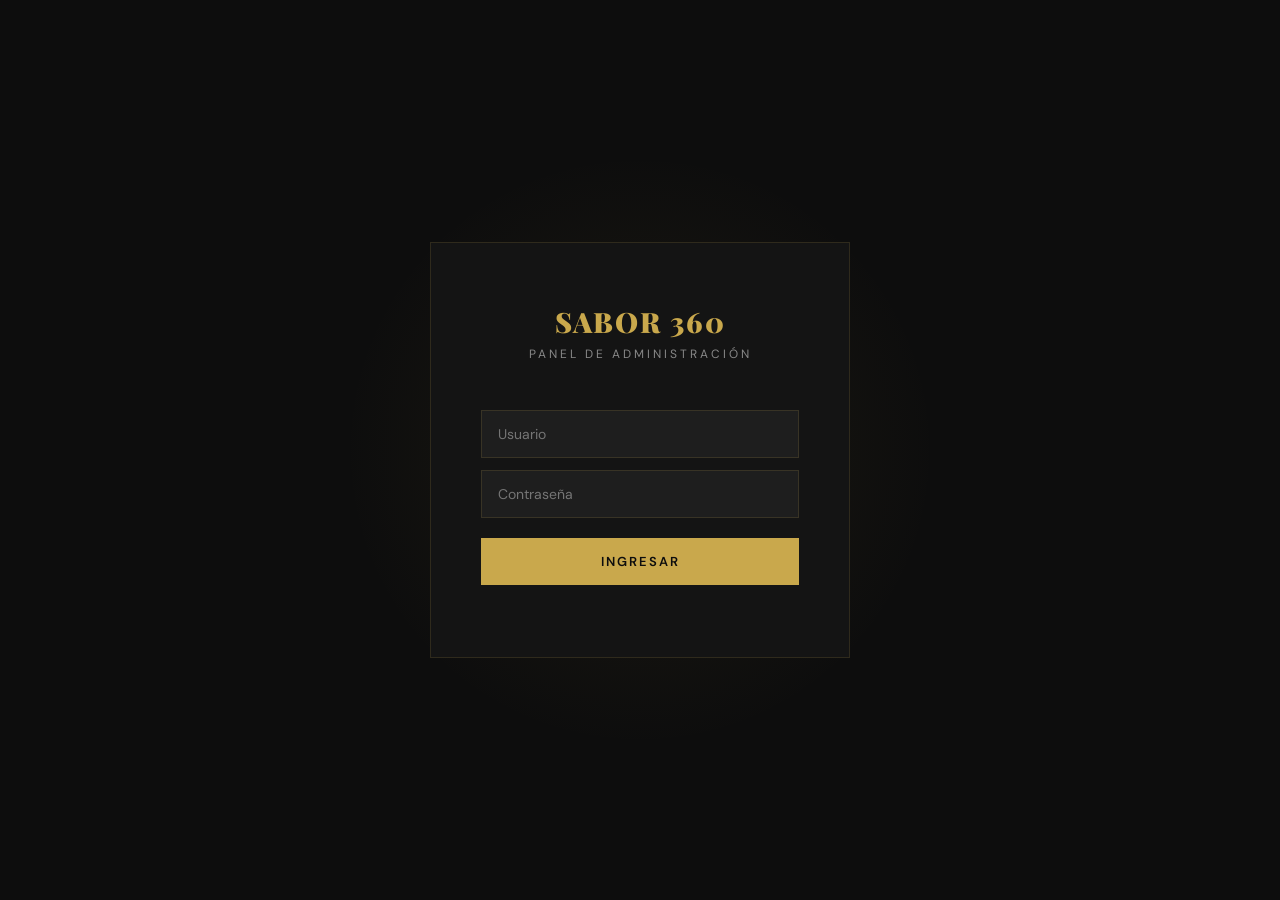
==== commit c4e00df4: "Botones subir/bajar noticias" ====
--- a/admin.html
+++ b/admin.html
@@ -4,966 +4,546 @@
 <meta charset="UTF-8">
 <meta name="viewport" content="width=device-width, initial-scale=1.0">
 <title>Sabor 360 — Panel Admin</title>
-<link href="https://fonts.googleapis.com/css2?family=Cormorant+Garamond:wght@400;600;700&family=Outfit:wght@300;400;500;600;700&display=swap" rel="stylesheet">
+<link href="https://fonts.googleapis.com/css2?family=Playfair+Display:wght@700;900&family=DM+Sans:wght@300;400;500;600&display=swap" rel="stylesheet">
 <style>
-:root {
-  --gold: #C9A84C;
-  --gold-light: #E8C96A;
-  --gold-dim: rgba(201,168,76,0.12);
-  --dark: #080808;
-  --dark2: #111111;
-  --dark3: #191919;
-  --dark4: #222222;
-  --dark5: #2d2d2d;
-  --text: #F5F0E8;
-  --text-muted: #777;
-  --text-dim: #444;
-  --red: #D94F4F;
-  --green: #3DB87A;
-  --border: rgba(201,168,76,0.12);
-  --border-hover: rgba(201,168,76,0.28);
-  --sidebar-w: 260px;
-}
-
-* { margin: 0; padding: 0; box-sizing: border-box; }
-html { scroll-behavior: smooth; }
-
-body {
-  font-family: 'Outfit', sans-serif;
-  background: var(--dark);
-  color: var(--text);
-  min-height: 100vh;
-  overflow-x: hidden;
-}
-
-/* =====================
-   NOISE TEXTURE OVERLAY
-===================== */
-body::before {
-  content: '';
-  position: fixed;
-  inset: 0;
-  background-image: url("data:image/svg+xml,%3Csvg viewBox='0 0 256 256' xmlns='http://www.w3.org/2000/svg'%3E%3Cfilter id='noise'%3E%3CfeTurbulence type='fractalNoise' baseFrequency='0.9' numOctaves='4' stitchTiles='stitch'/%3E%3C/filter%3E%3Crect width='100%25' height='100%25' filter='url(%23noise)' opacity='0.03'/%3E%3C/svg%3E");
-  pointer-events: none;
-  z-index: 9998;
-  opacity: 0.4;
-}
-
-/* =====================
-   LOGIN
-===================== */
-#loginScreen {
-  min-height: 100vh;
-  display: flex;
-  align-items: center;
-  justify-content: center;
-  background: var(--dark);
-  position: relative;
-}
-
-#loginScreen::before {
-  content: '';
-  position: absolute;
-  width: 700px; height: 700px;
-  background: radial-gradient(circle, rgba(201,168,76,0.06) 0%, transparent 65%);
-  top: 50%; left: 50%;
-  transform: translate(-50%, -50%);
-  pointer-events: none;
-}
-
-#loginScreen::after {
-  content: '';
-  position: absolute;
-  inset: 0;
-  background: 
-    repeating-linear-gradient(0deg, transparent, transparent 39px, rgba(201,168,76,0.03) 39px, rgba(201,168,76,0.03) 40px),
-    repeating-linear-gradient(90deg, transparent, transparent 39px, rgba(201,168,76,0.03) 39px, rgba(201,168,76,0.03) 40px);
-  pointer-events: none;
-}
-
-.login-box {
-  background: var(--dark2);
-  border: 1px solid var(--border);
-  padding: 56px 48px 48px;
-  width: 420px;
-  position: relative;
-  z-index: 1;
-  animation: fadeUp 0.5s ease both;
-}
-
-.login-box::before {
-  content: '';
-  position: absolute;
-  top: 0; left: 0; right: 0;
-  height: 2px;
-  background: linear-gradient(90deg, transparent, var(--gold), transparent);
-}
-
-@keyframes fadeUp {
-  from { opacity: 0; transform: translateY(20px); }
-  to { opacity: 1; transform: translateY(0); }
-}
-
-.login-emblem {
-  text-align: center;
-  margin-bottom: 40px;
-}
-
-.login-emblem-ring {
-  display: inline-flex;
-  align-items: center;
-  justify-content: center;
-  width: 64px; height: 64px;
-  border: 1px solid var(--border);
-  border-radius: 50%;
-  margin-bottom: 16px;
-  position: relative;
-}
-
-.login-emblem-ring::after {
-  content: '';
-  position: absolute;
-  inset: 4px;
-  border: 1px solid rgba(201,168,76,0.2);
-  border-radius: 50%;
-}
-
-.login-emblem-ring svg { color: var(--gold); }
-
-.login-logo {
-  font-family: 'Cormorant Garamond', serif;
-  font-size: 26px;
-  font-weight: 700;
-  color: var(--gold);
-  letter-spacing: 4px;
-  text-transform: uppercase;
-  margin-bottom: 4px;
-}
-
-.login-sub {
-  font-size: 10px;
-  color: var(--text-muted);
-  letter-spacing: 3px;
-  text-transform: uppercase;
-}
-
-.field-wrap {
-  position: relative;
-  margin-bottom: 12px;
-}
-
-.field-wrap label {
-  display: block;
-  font-size: 9px;
-  letter-spacing: 2.5px;
-  text-transform: uppercase;
-  color: var(--text-muted);
-  margin-bottom: 6px;
-  font-weight: 500;
-}
-
-.login-box input {
-  width: 100%;
-  background: var(--dark3);
-  border: 1px solid var(--border);
-  color: var(--text);
-  padding: 13px 16px;
-  font-family: 'Outfit', sans-serif;
-  font-size: 14px;
-  outline: none;
-  transition: border-color 0.2s, background 0.2s;
-  border-radius: 2px;
-}
-
-.login-box input:focus { 
-  border-color: var(--gold); 
-  background: var(--dark4);
-}
-
-.login-box input::placeholder { color: var(--text-dim); }
-
-.btn-login {
-  width: 100%;
-  background: var(--gold);
-  color: var(--dark);
-  border: none;
-  padding: 14px;
-  font-family: 'Outfit', sans-serif;
-  font-size: 11px;
-  font-weight: 700;
-  letter-spacing: 3px;
-  text-transform: uppercase;
-  cursor: pointer;
-  margin-top: 20px;
-  transition: background 0.2s, transform 0.1s;
-  border-radius: 2px;
-}
-
-.btn-login:hover { background: var(--gold-light); }
-.btn-login:active { transform: scale(0.99); }
-
-.login-error { 
-  color: var(--red); 
-  font-size: 12px; 
-  text-align: center; 
-  margin-top: 14px;
-  padding: 10px;
-  background: rgba(217,79,79,0.08);
-  border: 1px solid rgba(217,79,79,0.2);
-  display: none;
-  border-radius: 2px;
-}
-
-.login-error.show { display: block; }
-
-/* =====================
-   APP LAYOUT
-===================== */
-#appScreen { display: none; min-height: 100vh; }
-
-.sidebar {
-  position: fixed;
-  left: 0; top: 0; bottom: 0;
-  width: var(--sidebar-w);
-  background: var(--dark2);
-  border-right: 1px solid var(--border);
-  display: flex;
-  flex-direction: column;
-  z-index: 100;
-}
-
-.sidebar-head {
-  padding: 28px 24px 24px;
-  border-bottom: 1px solid var(--border);
-}
-
-.sidebar-brand {
-  display: flex;
-  align-items: center;
-  gap: 12px;
-  margin-bottom: 4px;
-}
-
-.sidebar-icon {
-  width: 36px; height: 36px;
-  border: 1px solid var(--border);
-  border-radius: 6px;
-  display: flex;
-  align-items: center;
-  justify-content: center;
-  flex-shrink: 0;
-  background: var(--dark3);
-}
-
-.sidebar-icon svg { color: var(--gold); }
-
-.sidebar-name {
-  font-family: 'Cormorant Garamond', serif;
-  font-size: 18px;
-  font-weight: 700;
-  color: var(--gold);
-  letter-spacing: 2px;
-}
-
-.sidebar-role {
-  font-size: 9px;
-  color: var(--text-muted);
-  letter-spacing: 2.5px;
-  text-transform: uppercase;
-  margin-top: 1px;
-  padding-left: 48px;
-}
-
-.sidebar-nav { 
-  flex: 1; 
-  padding: 16px 12px; 
-  overflow-y: auto;
-}
-
-.nav-section-label {
-  font-size: 8px;
-  letter-spacing: 2.5px;
-  text-transform: uppercase;
-  color: var(--text-dim);
-  padding: 12px 12px 6px;
-  font-weight: 600;
-}
-
-.nav-item {
-  display: flex;
-  align-items: center;
-  gap: 10px;
-  padding: 10px 12px;
-  color: var(--text-muted);
-  cursor: pointer;
-  font-size: 13px;
-  font-weight: 400;
-  transition: all 0.15s;
-  border-radius: 6px;
-  margin-bottom: 2px;
-  border: 1px solid transparent;
-}
-
-.nav-item:hover { 
-  color: var(--text); 
-  background: var(--dark3);
-}
-
-.nav-item.active { 
-  color: var(--gold); 
-  background: var(--gold-dim);
-  border-color: rgba(201,168,76,0.15);
-}
-
-.nav-item-dot {
-  width: 6px; height: 6px;
-  border-radius: 50%;
-  background: var(--text-dim);
-  transition: background 0.15s;
-  flex-shrink: 0;
-}
-
-.nav-item.active .nav-item-dot { background: var(--gold); }
-
-.sidebar-footer {
-  padding: 16px 12px;
-  border-top: 1px solid var(--border);
-}
-
-.btn-logout {
-  width: 100%;
-  background: transparent;
-  border: 1px solid var(--border);
-  color: var(--text-muted);
-  padding: 9px 16px;
-  font-family: 'Outfit', sans-serif;
-  font-size: 11px;
-  font-weight: 500;
-  cursor: pointer;
-  transition: all 0.2s;
-  letter-spacing: 1px;
-  border-radius: 6px;
-  display: flex;
-  align-items: center;
-  justify-content: center;
-  gap: 8px;
-}
-
-.btn-logout:hover { 
-  border-color: var(--red); 
-  color: var(--red);
-  background: rgba(217,79,79,0.06);
-}
-
-/* =====================
-   MAIN CONTENT
-===================== */
-.main-content {
-  margin-left: var(--sidebar-w);
-  padding: 40px 44px;
-  min-height: 100vh;
-}
-
-/* =====================
-   PANELS
-===================== */
-.panel { display: none; animation: panelIn 0.25s ease both; }
-.panel.active { display: block; }
-
-@keyframes panelIn {
-  from { opacity: 0; transform: translateY(8px); }
-  to { opacity: 1; transform: translateY(0); }
-}
-
-.panel-header {
-  margin-bottom: 32px;
-  padding-bottom: 20px;
-  border-bottom: 1px solid var(--border);
-  display: flex;
-  align-items: flex-end;
-  justify-content: space-between;
-  gap: 20px;
-}
-
-.panel-title {
-  font-family: 'Cormorant Garamond', serif;
-  font-size: 36px;
-  font-weight: 700;
-  color: var(--text);
-  line-height: 1;
-}
-
-.panel-subtitle { 
-  color: var(--text-muted); 
-  font-size: 12px; 
-  margin-top: 6px;
-  letter-spacing: 0.3px;
-}
-
-/* =====================
-   STATS
-===================== */
-.stats-grid {
-  display: grid;
-  grid-template-columns: repeat(3, 1fr);
-  gap: 16px;
-  margin-bottom: 36px;
-}
-
-.stat-card {
-  background: var(--dark2);
-  border: 1px solid var(--border);
-  padding: 24px 28px;
-  border-radius: 8px;
-  position: relative;
-  overflow: hidden;
-  transition: border-color 0.2s;
-}
-
-.stat-card:hover { border-color: var(--border-hover); }
-
-.stat-card::before {
-  content: '';
-  position: absolute;
-  top: 0; left: 0; right: 0;
-  height: 1px;
-  background: linear-gradient(90deg, transparent, rgba(201,168,76,0.4), transparent);
-}
-
-.stat-num {
-  font-family: 'Cormorant Garamond', serif;
-  font-size: 52px;
-  font-weight: 700;
-  color: var(--gold);
-  line-height: 1;
-  letter-spacing: -2px;
-}
-
-.stat-label {
-  color: var(--text-muted);
-  font-size: 10px;
-  letter-spacing: 2px;
-  text-transform: uppercase;
-  margin-top: 6px;
-  font-weight: 500;
-}
-
-.stat-icon {
-  position: absolute;
-  right: 20px; top: 50%;
-  transform: translateY(-50%);
-  opacity: 0.05;
-}
-
-/* =====================
-   SECTION TITLE
-===================== */
-.section-title {
-  font-family: 'Cormorant Garamond', serif;
-  font-size: 18px;
-  font-weight: 600;
-  color: var(--text);
-  margin-bottom: 16px;
-  padding-bottom: 10px;
-  border-bottom: 1px solid var(--border);
-  display: flex;
-  align-items: center;
-  gap: 10px;
-}
-
-.section-title::before {
-  content: '';
-  width: 3px; height: 16px;
-  background: var(--gold);
-  border-radius: 2px;
-}
-
-/* =====================
-   NOTICIA ITEMS
-===================== */
-.noticia-item {
-  background: var(--dark2);
-  border: 1px solid var(--border);
-  padding: 16px 20px;
-  margin-bottom: 8px;
-  display: flex;
-  align-items: center;
-  gap: 16px;
-  transition: border-color 0.15s, background 0.15s;
-  border-radius: 8px;
-  cursor: default;
-}
-
-.noticia-item:hover { 
-  border-color: var(--border-hover);
-  background: var(--dark3);
-}
-
-.noticia-thumb {
-  width: 72px;
-  height: 50px;
-  object-fit: cover;
-  flex-shrink: 0;
-  background: var(--dark4);
-  border-radius: 4px;
-  border: 1px solid var(--border);
-}
-
-.noticia-info { flex: 1; min-width: 0; }
-
-.noticia-tags {
-  display: flex;
-  align-items: center;
-  gap: 6px;
-  margin-bottom: 5px;
-}
-
-.tag-cat {
-  font-size: 9px;
-  letter-spacing: 1.5px;
-  text-transform: uppercase;
-  color: var(--gold);
-  font-weight: 600;
-  background: var(--gold-dim);
-  padding: 2px 7px;
-  border-radius: 3px;
-}
-
-.tag-star {
-  font-size: 9px;
-  color: var(--text-muted);
-}
-
-.noticia-titulo {
-  font-size: 13px;
-  font-weight: 500;
-  white-space: nowrap;
-  overflow: hidden;
-  text-overflow: ellipsis;
-  margin-bottom: 3px;
-  color: var(--text);
-  line-height: 1.3;
-}
-
-.noticia-meta { 
-  font-size: 11px; 
-  color: var(--text-muted);
-}
-
-.noticia-actions { display: flex; gap: 6px; flex-shrink: 0; }
-
-.btn-edit, .btn-delete {
-  padding: 7px 14px;
-  border: none;
-  cursor: pointer;
-  font-family: 'Outfit', sans-serif;
-  font-size: 11px;
-  font-weight: 600;
-  transition: all 0.15s;
-  border-radius: 5px;
-  letter-spacing: 0.3px;
-}
-
-.btn-edit { 
-  background: var(--gold-dim); 
-  color: var(--gold); 
-  border: 1px solid rgba(201,168,76,0.2); 
-}
-.btn-edit:hover { background: rgba(201,168,76,0.22); }
-
-.btn-delete { 
-  background: rgba(217,79,79,0.08); 
-  color: var(--red); 
-  border: 1px solid rgba(217,79,79,0.18); 
-}
-.btn-delete:hover { background: rgba(217,79,79,0.18); }
-
-/* =====================
-   FORM
-===================== */
-.form-grid {
-  display: grid;
-  grid-template-columns: 1fr 1fr;
-  gap: 18px;
-}
-
-.form-group { display: flex; flex-direction: column; gap: 7px; }
-.form-group.full { grid-column: 1 / -1; }
-
-.form-label {
-  font-size: 9px;
-  letter-spacing: 2px;
-  text-transform: uppercase;
-  color: var(--text-muted);
-  font-weight: 600;
-}
-
-.form-input, .form-select, .form-textarea {
-  background: var(--dark2);
-  border: 1px solid var(--border);
-  color: var(--text);
-  padding: 11px 14px;
-  font-family: 'Outfit', sans-serif;
-  font-size: 13px;
-  outline: none;
-  transition: border-color 0.2s, background 0.2s;
-  width: 100%;
-  border-radius: 6px;
-}
-
-.form-input:focus, .form-select:focus, .form-textarea:focus { 
-  border-color: var(--gold); 
-  background: var(--dark3);
-}
-
-.form-input::placeholder, .form-textarea::placeholder { color: var(--text-dim); }
-.form-select { cursor: pointer; appearance: none; }
-.form-select option { background: #191919; }
-.form-textarea { resize: vertical; min-height: 100px; line-height: 1.6; }
-
-.select-wrap { position: relative; }
-.select-wrap::after {
-  content: '▾';
-  position: absolute;
-  right: 12px; top: 50%;
-  transform: translateY(-50%);
-  color: var(--text-muted);
-  pointer-events: none;
-  font-size: 12px;
-}
-
-.form-hint {
-  font-size: 11px;
-  color: var(--text-dim);
-  margin-top: 2px;
-}
-
-.form-actions {
-  margin-top: 28px;
-  display: flex;
-  gap: 10px;
-  align-items: center;
-  padding-top: 24px;
-  border-top: 1px solid var(--border);
-}
-
-.btn-primary {
-  background: var(--gold);
-  color: #0a0a0a;
-  border: none;
-  padding: 12px 32px;
-  font-family: 'Outfit', sans-serif;
-  font-size: 11px;
-  font-weight: 700;
-  letter-spacing: 2px;
-  text-transform: uppercase;
-  cursor: pointer;
-  transition: background 0.2s, transform 0.1s;
-  border-radius: 6px;
-  display: flex;
-  align-items: center;
-  gap: 8px;
-}
-
-.btn-primary:hover { background: var(--gold-light); }
-.btn-primary:active { transform: scale(0.98); }
-.btn-primary:disabled { opacity: 0.5; cursor: not-allowed; }
-
-.btn-secondary {
-  background: transparent;
-  color: var(--text-muted);
-  border: 1px solid var(--border);
-  padding: 12px 22px;
-  font-family: 'Outfit', sans-serif;
-  font-size: 11px;
-  font-weight: 500;
-  cursor: pointer;
-  transition: all 0.2s;
-  border-radius: 6px;
-  letter-spacing: 0.5px;
-}
-
-.btn-secondary:hover { border-color: var(--text-muted); color: var(--text); }
-
-/* =====================
-   FOTO SECTION
-===================== */
-.foto-box {
-  background: var(--dark3);
-  border: 1px solid var(--border);
-  border-radius: 6px;
-  overflow: hidden;
-  margin-bottom: 10px;
-}
-
-.foto-box-header {
-  padding: 12px 16px;
-  background: var(--dark4);
-  border-bottom: 1px solid var(--border);
-  display: flex;
-  align-items: center;
-  gap: 8px;
-}
-
-.foto-box-header span {
-  font-size: 10px;
-  letter-spacing: 1.5px;
-  text-transform: uppercase;
-  color: var(--gold);
-  font-weight: 600;
-}
-
-.foto-box-body {
-  padding: 16px;
-  font-size: 12px;
-  color: var(--text-muted);
-  line-height: 1.9;
-}
-
-.foto-box-body strong { color: var(--text); }
-
-.foto-preview-wrap {
-  margin-top: 10px;
-  position: relative;
-}
-
-#fotoPreview {
-  max-height: 160px;
-  object-fit: cover;
-  width: 100%;
-  display: none;
-  border-radius: 6px;
-  border: 1px solid var(--border);
-}
-
-#fotoStatus {
-  font-size: 11px;
-  color: var(--text-muted);
-  margin-top: 6px;
-  display: flex;
-  align-items: center;
-  gap: 5px;
-}
-
-/* =====================
-   TOGGLE
-===================== */
-.toggle-wrap { display: flex; align-items: center; gap: 10px; }
-
-.toggle { 
-  position: relative; 
-  width: 42px; height: 22px; 
-  flex-shrink: 0;
-}
-
-.toggle input { opacity: 0; width: 0; height: 0; }
-
-.toggle-slider {
-  position: absolute;
-  inset: 0;
-  background: var(--dark5);
-  border: 1px solid var(--border);
-  cursor: pointer;
-  transition: 0.25s;
-  border-radius: 11px;
-}
-
-.toggle-slider:before {
-  content: '';
-  position: absolute;
-  width: 14px; height: 14px;
-  left: 3px; top: 3px;
-  background: var(--text-muted);
-  transition: 0.25s;
-  border-radius: 50%;
-}
-
-.toggle input:checked + .toggle-slider { 
-  background: var(--gold-dim); 
-  border-color: rgba(201,168,76,0.4);
-}
-.toggle input:checked + .toggle-slider:before { 
-  transform: translateX(20px); 
-  background: var(--gold); 
-}
-
-.toggle-label { font-size: 12px; color: var(--text-muted); }
-
-/* =====================
-   NUEVA BTN
-===================== */
-.btn-nueva {
-  background: var(--gold);
-  color: #0a0a0a;
-  border: none;
-  padding: 10px 20px;
-  font-family: 'Outfit', sans-serif;
-  font-size: 11px;
-  font-weight: 700;
-  letter-spacing: 1.5px;
-  text-transform: uppercase;
-  cursor: pointer;
-  display: flex;
-  align-items: center;
-  gap: 7px;
-  transition: background 0.2s;
-  border-radius: 6px;
-  white-space: nowrap;
-}
-
-.btn-nueva:hover { background: var(--gold-light); }
-
-/* =====================
-   SPINNER
-===================== */
-.spinner {
-  display: inline-block;
-  width: 12px; height: 12px;
-  border: 2px solid rgba(0,0,0,0.2);
-  border-top-color: #0a0a0a;
-  border-radius: 50%;
-  animation: spin 0.6s linear infinite;
-}
-
-@keyframes spin { to { transform: rotate(360deg); } }
-
-/* =====================
-   TOAST
-===================== */
-#toast {
-  position: fixed;
-  bottom: 28px;
-  right: 28px;
-  background: var(--dark3);
-  border: 1px solid var(--border);
-  padding: 14px 20px;
-  font-size: 13px;
-  z-index: 9999;
-  transform: translateY(80px);
-  opacity: 0;
-  transition: all 0.3s cubic-bezier(0.34, 1.56, 0.64, 1);
-  max-width: 300px;
-  border-radius: 8px;
-  display: flex;
-  align-items: center;
-  gap: 10px;
-  box-shadow: 0 8px 32px rgba(0,0,0,0.4);
-}
-
-#toast.show { transform: translateY(0); opacity: 1; }
-#toast.success { border-color: rgba(61,184,122,0.4); color: var(--green); }
-#toast.error { border-color: rgba(217,79,79,0.4); color: var(--red); }
-
-/* =====================
-   EMPTY STATE
-===================== */
-.empty-state {
-  text-align: center;
-  padding: 60px 40px;
-  color: var(--text-muted);
-  background: var(--dark2);
-  border: 1px dashed var(--border);
-  border-radius: 8px;
-}
-
-.empty-state p { font-size: 13px; margin-top: 12px; }
-
-/* =====================
-   STATUS MSG
-===================== */
-#statusMsg {
-  font-size: 11px;
-  color: var(--text-muted);
-  margin-top: 12px;
-  letter-spacing: 0.3px;
-}
-
-/* =====================
-   SCROLLBAR
-===================== */
-::-webkit-scrollbar { width: 5px; }
-::-webkit-scrollbar-track { background: var(--dark); }
-::-webkit-scrollbar-thumb { background: var(--dark5); border-radius: 3px; }
-::-webkit-scrollbar-thumb:hover { background: var(--text-dim); }
+  :root {
+    --gold: #C9A84C;
+    --gold-light: #E8C96A;
+    --dark: #0D0D0D;
+    --dark2: #141414;
+    --dark3: #1E1E1E;
+    --dark4: #2A2A2A;
+    --text: #F0EDE8;
+    --text-muted: #888;
+    --red: #E05252;
+    --green: #4CAF7D;
+    --border: rgba(201,168,76,0.15);
+  }
+
+  * { margin: 0; padding: 0; box-sizing: border-box; }
+
+  body {
+    font-family: 'DM Sans', sans-serif;
+    background: var(--dark);
+    color: var(--text);
+    min-height: 100vh;
+  }
+
+  /* LOGIN */
+  #loginScreen {
+    min-height: 100vh;
+    display: flex;
+    align-items: center;
+    justify-content: center;
+    background: var(--dark);
+    position: relative;
+    overflow: hidden;
+  }
+
+  #loginScreen::before {
+    content: '';
+    position: absolute;
+    width: 600px; height: 600px;
+    background: radial-gradient(circle, rgba(201,168,76,0.08) 0%, transparent 70%);
+    top: 50%; left: 50%;
+    transform: translate(-50%, -50%);
+  }
+
+  .login-box {
+    background: var(--dark2);
+    border: 1px solid var(--border);
+    padding: 60px 50px;
+    width: 420px;
+    position: relative;
+    z-index: 1;
+  }
+
+  .login-logo {
+    font-family: 'Playfair Display', serif;
+    font-size: 28px;
+    font-weight: 900;
+    color: var(--gold);
+    letter-spacing: 2px;
+    text-align: center;
+    margin-bottom: 6px;
+  }
+
+  .login-sub {
+    text-align: center;
+    color: var(--text-muted);
+    font-size: 12px;
+    letter-spacing: 3px;
+    text-transform: uppercase;
+    margin-bottom: 48px;
+  }
+
+  .login-box input {
+    width: 100%;
+    background: var(--dark3);
+    border: 1px solid var(--border);
+    color: var(--text);
+    padding: 14px 16px;
+    font-family: 'DM Sans', sans-serif;
+    font-size: 14px;
+    margin-bottom: 12px;
+    outline: none;
+    transition: border-color 0.2s;
+  }
+
+  .login-box input:focus { border-color: var(--gold); }
+
+  .btn-login {
+    width: 100%;
+    background: var(--gold);
+    color: var(--dark);
+    border: none;
+    padding: 15px;
+    font-family: 'DM Sans', sans-serif;
+    font-size: 13px;
+    font-weight: 600;
+    letter-spacing: 2px;
+    text-transform: uppercase;
+    cursor: pointer;
+    margin-top: 8px;
+    transition: background 0.2s;
+  }
+
+  .btn-login:hover { background: var(--gold-light); }
+  .login-error { color: var(--red); font-size: 13px; text-align: center; margin-top: 12px; }
+
+  /* LAYOUT */
+  #appScreen { display: none; min-height: 100vh; }
+
+  .sidebar {
+    position: fixed;
+    left: 0; top: 0; bottom: 0;
+    width: 240px;
+    background: var(--dark2);
+    border-right: 1px solid var(--border);
+    display: flex;
+    flex-direction: column;
+    z-index: 100;
+  }
+
+  .sidebar-logo {
+    padding: 32px 28px 24px;
+    border-bottom: 1px solid var(--border);
+  }
+
+  .sidebar-logo .name {
+    font-family: 'Playfair Display', serif;
+    font-size: 20px;
+    font-weight: 900;
+    color: var(--gold);
+    letter-spacing: 1px;
+  }
+
+  .sidebar-logo .role {
+    font-size: 11px;
+    color: var(--text-muted);
+    letter-spacing: 2px;
+    text-transform: uppercase;
+    margin-top: 3px;
+  }
+
+  .sidebar-nav { flex: 1; padding: 24px 0; }
+
+  .nav-item {
+    display: flex;
+    align-items: center;
+    gap: 12px;
+    padding: 12px 28px;
+    color: var(--text-muted);
+    cursor: pointer;
+    font-size: 13px;
+    font-weight: 500;
+    transition: all 0.2s;
+    border-left: 2px solid transparent;
+  }
+
+  .nav-item:hover { color: var(--text); background: rgba(255,255,255,0.03); }
+  .nav-item.active { color: var(--gold); border-left-color: var(--gold); background: rgba(201,168,76,0.05); }
+
+  .nav-item svg { flex-shrink: 0; }
+
+  .sidebar-footer {
+    padding: 20px 28px;
+    border-top: 1px solid var(--border);
+  }
+
+  .btn-logout {
+    width: 100%;
+    background: transparent;
+    border: 1px solid var(--border);
+    color: var(--text-muted);
+    padding: 10px;
+    font-family: 'DM Sans', sans-serif;
+    font-size: 12px;
+    cursor: pointer;
+    transition: all 0.2s;
+    letter-spacing: 1px;
+  }
+
+  .btn-logout:hover { border-color: var(--red); color: var(--red); }
+
+  .main-content {
+    margin-left: 240px;
+    padding: 40px;
+    min-height: 100vh;
+  }
+
+  /* PANELS */
+  .panel { display: none; }
+  .panel.active { display: block; }
+
+  .panel-header {
+    margin-bottom: 36px;
+    padding-bottom: 24px;
+    border-bottom: 1px solid var(--border);
+    display: flex;
+    align-items: flex-start;
+    justify-content: space-between;
+  }
+
+  .panel-title {
+    font-family: 'Playfair Display', serif;
+    font-size: 32px;
+    font-weight: 700;
+    color: var(--text);
+  }
+
+  .panel-subtitle { color: var(--text-muted); font-size: 13px; margin-top: 6px; }
+
+  /* STATS */
+  .stats-grid {
+    display: grid;
+    grid-template-columns: repeat(3, 1fr);
+    gap: 20px;
+    margin-bottom: 40px;
+  }
+
+  .stat-card {
+    background: var(--dark2);
+    border: 1px solid var(--border);
+    padding: 28px;
+  }
+
+  .stat-num {
+    font-family: 'Playfair Display', serif;
+    font-size: 48px;
+    font-weight: 700;
+    color: var(--gold);
+    line-height: 1;
+  }
+
+  .stat-label {
+    color: var(--text-muted);
+    font-size: 12px;
+    letter-spacing: 2px;
+    text-transform: uppercase;
+    margin-top: 8px;
+  }
+
+  /* NOTICIAS LIST */
+  .noticia-item {
+    background: var(--dark2);
+    border: 1px solid var(--border);
+    padding: 20px 24px;
+    margin-bottom: 12px;
+    display: flex;
+    align-items: center;
+    gap: 20px;
+    transition: border-color 0.2s;
+  }
+
+  .noticia-item:hover { border-color: rgba(201,168,76,0.3); }
+
+  .noticia-img {
+    width: 80px;
+    height: 56px;
+    object-fit: cover;
+    flex-shrink: 0;
+    background: var(--dark3);
+  }
+
+  .noticia-info { flex: 1; min-width: 0; }
+
+  .noticia-cat {
+    font-size: 10px;
+    letter-spacing: 2px;
+    text-transform: uppercase;
+    color: var(--gold);
+    margin-bottom: 4px;
+  }
+
+  .noticia-titulo {
+    font-size: 14px;
+    font-weight: 500;
+    white-space: nowrap;
+    overflow: hidden;
+    text-overflow: ellipsis;
+    margin-bottom: 4px;
+  }
+
+  .noticia-meta { font-size: 12px; color: var(--text-muted); }
+
+  .noticia-actions { display: flex; gap: 8px; flex-shrink: 0; }
+
+  .btn-order {
+    padding: 8px 10px;
+    background: rgba(255,255,255,0.05);
+    color: var(--text-muted);
+    border: 1px solid var(--border);
+    cursor: pointer;
+    font-size: 11px;
+    transition: all 0.2s;
+  }
+  .btn-order:hover:not(:disabled) { background: rgba(255,255,255,0.1); color: var(--text); }
+  .btn-order:disabled { opacity: 0.2; cursor: not-allowed; }
+
+  .btn-edit, .btn-delete {
+    padding: 8px 14px;
+    border: none;
+    cursor: pointer;
+    font-family: 'DM Sans', sans-serif;
+    font-size: 12px;
+    font-weight: 500;
+    transition: all 0.2s;
+  }
+
+  .btn-edit { background: rgba(201,168,76,0.1); color: var(--gold); border: 1px solid rgba(201,168,76,0.2); }
+  .btn-edit:hover { background: rgba(201,168,76,0.2); }
+  .btn-delete { background: rgba(224,82,82,0.1); color: var(--red); border: 1px solid rgba(224,82,82,0.2); }
+  .btn-delete:hover { background: rgba(224,82,82,0.2); }
+
+  /* FORM */
+  .form-grid {
+    display: grid;
+    grid-template-columns: 1fr 1fr;
+    gap: 20px;
+  }
+
+  .form-group { display: flex; flex-direction: column; gap: 8px; }
+  .form-group.full { grid-column: 1 / -1; }
+
+  .form-label {
+    font-size: 11px;
+    letter-spacing: 2px;
+    text-transform: uppercase;
+    color: var(--text-muted);
+    font-weight: 500;
+  }
+
+  .form-input, .form-select, .form-textarea {
+    background: var(--dark2);
+    border: 1px solid var(--border);
+    color: var(--text);
+    padding: 12px 16px;
+    font-family: 'DM Sans', sans-serif;
+    font-size: 14px;
+    outline: none;
+    transition: border-color 0.2s;
+    width: 100%;
+  }
+
+  .form-input:focus, .form-select:focus, .form-textarea:focus { border-color: var(--gold); }
+  .form-select { cursor: pointer; }
+  .form-select option { background: var(--dark2); }
+  .form-textarea { resize: vertical; min-height: 120px; }
+
+  .form-actions {
+    margin-top: 32px;
+    display: flex;
+    gap: 12px;
+  }
+
+  .btn-primary {
+    background: var(--gold);
+    color: var(--dark);
+    border: none;
+    padding: 14px 32px;
+    font-family: 'DM Sans', sans-serif;
+    font-size: 13px;
+    font-weight: 600;
+    letter-spacing: 1px;
+    cursor: pointer;
+    transition: background 0.2s;
+  }
+
+  .btn-primary:hover { background: var(--gold-light); }
+  .btn-primary:disabled { opacity: 0.5; cursor: not-allowed; }
+
+  .btn-secondary {
+    background: transparent;
+    color: var(--text-muted);
+    border: 1px solid var(--border);
+    padding: 14px 24px;
+    font-family: 'DM Sans', sans-serif;
+    font-size: 13px;
+    cursor: pointer;
+    transition: all 0.2s;
+  }
+
+  .btn-secondary:hover { border-color: var(--text-muted); color: var(--text); }
+
+  /* FOTO UPLOAD */
+  .foto-upload-area {
+    border: 2px dashed var(--border);
+    padding: 32px;
+    text-align: center;
+    cursor: pointer;
+    transition: border-color 0.2s;
+    position: relative;
+  }
+
+  .foto-upload-area:hover { border-color: var(--gold); }
+  .foto-upload-area input { position: absolute; inset: 0; opacity: 0; cursor: pointer; }
+  .foto-upload-icon { color: var(--gold); margin-bottom: 8px; }
+  .foto-upload-text { font-size: 13px; color: var(--text-muted); }
+  .foto-preview { max-height: 160px; object-fit: cover; width: 100%; margin-top: 12px; display: none; }
+
+  /* TOAST */
+  #toast {
+    position: fixed;
+    bottom: 32px;
+    right: 32px;
+    background: var(--dark2);
+    border: 1px solid var(--border);
+    padding: 16px 24px;
+    font-size: 14px;
+    z-index: 9999;
+    transform: translateY(100px);
+    opacity: 0;
+    transition: all 0.3s;
+    max-width: 320px;
+  }
+
+  #toast.show { transform: translateY(0); opacity: 1; }
+  #toast.success { border-color: var(--green); color: var(--green); }
+  #toast.error { border-color: var(--red); color: var(--red); }
+
+  /* DESTACADO TOGGLE */
+  .toggle-wrap { display: flex; align-items: center; gap: 12px; }
+  .toggle { position: relative; width: 44px; height: 24px; }
+  .toggle input { opacity: 0; width: 0; height: 0; }
+  .toggle-slider {
+    position: absolute;
+    inset: 0;
+    background: var(--dark4);
+    border: 1px solid var(--border);
+    cursor: pointer;
+    transition: 0.3s;
+  }
+  .toggle-slider:before {
+    content: '';
+    position: absolute;
+    width: 16px; height: 16px;
+    left: 3px; top: 3px;
+    background: var(--text-muted);
+    transition: 0.3s;
+  }
+  .toggle input:checked + .toggle-slider { background: rgba(201,168,76,0.2); border-color: var(--gold); }
+  .toggle input:checked + .toggle-slider:before { transform: translateX(20px); background: var(--gold); }
+  .toggle-label { font-size: 13px; color: var(--text-muted); }
+
+  /* SPINNER */
+  .spinner {
+    display: inline-block;
+    width: 14px; height: 14px;
+    border: 2px solid rgba(13,13,13,0.3);
+    border-top-color: var(--dark);
+    border-radius: 50%;
+    animation: spin 0.7s linear infinite;
+    margin-right: 8px;
+    vertical-align: middle;
+  }
+
+  @keyframes spin { to { transform: rotate(360deg); } }
+
+  /* EMPTY STATE */
+  .empty-state {
+    text-align: center;
+    padding: 80px 40px;
+    color: var(--text-muted);
+  }
+
+  .empty-state svg { margin-bottom: 16px; opacity: 0.3; }
+  .empty-state p { font-size: 14px; }
+
+  /* NUEVA NOTICIA BTN */
+  .btn-nueva {
+    background: var(--gold);
+    color: var(--dark);
+    border: none;
+    padding: 12px 24px;
+    font-family: 'DM Sans', sans-serif;
+    font-size: 13px;
+    font-weight: 600;
+    cursor: pointer;
+    display: flex;
+    align-items: center;
+    gap: 8px;
+    transition: background 0.2s;
+  }
+
+  .btn-nueva:hover { background: var(--gold-light); }
+
+  .section-divider {
+    height: 1px;
+    background: var(--border);
+    margin: 32px 0;
+  }
+
+  .form-section-title {
+    font-family: 'Playfair Display', serif;
+    font-size: 20px;
+    font-weight: 700;
+    margin-bottom: 24px;
+    padding-bottom: 12px;
+    border-bottom: 1px solid var(--border);
+  }
 </style>
 </head>
 <body>
 
-<!-- ======================== LOGIN ======================== -->
+<!-- LOGIN -->
 <div id="loginScreen">
   <div class="login-box">
-    <div class="login-emblem">
-      <div class="login-emblem-ring">
-        <svg width="24" height="24" fill="none" stroke="currentColor" stroke-width="1.5" viewBox="0 0 24 24">
-          <path d="M12 2a10 10 0 1 0 0 20A10 10 0 0 0 12 2z"/>
-          <path d="M12 8v4l3 3"/>
-        </svg>
-      </div>
-      <div class="login-logo">Sabor 360</div>
-      <div class="login-sub">Panel de Administración</div>
-    </div>
-    <div class="field-wrap">
-      <label>Usuario</label>
-      <input type="text" id="loginUser" placeholder="Ingresa tu usuario" autocomplete="username" />
-    </div>
-    <div class="field-wrap">
-      <label>Contraseña</label>
-      <input type="password" id="loginPass" placeholder="••••••••" autocomplete="current-password" />
-    </div>
-    <button class="btn-login" onclick="doLogin()">Ingresar al Panel</button>
-    <div class="login-error" id="loginError">Usuario o contraseña incorrectos</div>
+    <div class="login-logo">SABOR 360</div>
+    <div class="login-sub">Panel de Administración</div>
+    <input type="text" id="loginUser" placeholder="Usuario" />
+    <input type="password" id="loginPass" placeholder="Contraseña" />
+    <button class="btn-login" onclick="doLogin()">Ingresar</button>
+    <div class="login-error" id="loginError"></div>
   </div>
 </div>
 
-<!-- ======================== APP ======================== -->
+<!-- APP -->
 <div id="appScreen">
-
-  <!-- SIDEBAR -->
   <div class="sidebar">
-    <div class="sidebar-head">
-      <div class="sidebar-brand">
-        <div class="sidebar-icon">
-          <svg width="16" height="16" fill="none" stroke="currentColor" stroke-width="1.5" viewBox="0 0 24 24">
-            <path d="M3 9l9-7 9 7v11a2 2 0 0 1-2 2H5a2 2 0 0 1-2-2z"/>
-          </svg>
-        </div>
-        <div class="sidebar-name">SABOR 360</div>
-      </div>
-      <div class="sidebar-role">Administrador</div>
+    <div class="sidebar-logo">
+      <div class="name">SABOR 360</div>
+      <div class="role">Admin</div>
     </div>
-
     <nav class="sidebar-nav">
-      <div class="nav-section-label">Principal</div>
-
       <div class="nav-item active" onclick="showPanel('dashboard')">
-        <div class="nav-item-dot"></div>
+        <svg width="16" height="16" fill="none" stroke="currentColor" stroke-width="2" viewBox="0 0 24 24"><rect x="3" y="3" width="7" height="7"/><rect x="14" y="3" width="7" height="7"/><rect x="3" y="14" width="7" height="7"/><rect x="14" y="14" width="7" height="7"/></svg>
         Dashboard
       </div>
       <div class="nav-item" onclick="showPanel('noticias')">
-        <div class="nav-item-dot"></div>
+        <svg width="16" height="16" fill="none" stroke="currentColor" stroke-width="2" viewBox="0 0 24 24"><path d="M14 2H6a2 2 0 0 0-2 2v16a2 2 0 0 0 2 2h12a2 2 0 0 0 2-2V8z"/><polyline points="14 2 14 8 20 8"/><line x1="16" y1="13" x2="8" y2="13"/><line x1="16" y1="17" x2="8" y2="17"/></svg>
         Noticias
       </div>
-
-      <div class="nav-section-label" style="margin-top:8px">Contenido</div>
       <div class="nav-item" onclick="showPanel('nueva')">
-        <div class="nav-item-dot"></div>
+        <svg width="16" height="16" fill="none" stroke="currentColor" stroke-width="2" viewBox="0 0 24 24"><circle cx="12" cy="12" r="10"/><line x1="12" y1="8" x2="12" y2="16"/><line x1="8" y1="12" x2="16" y2="12"/></svg>
         Nueva Noticia
       </div>
     </nav>
-
     <div class="sidebar-footer">
-      <button class="btn-logout" onclick="doLogout()">
-        <svg width="13" height="13" fill="none" stroke="currentColor" stroke-width="2" viewBox="0 0 24 24">
-          <path d="M9 21H5a2 2 0 0 1-2-2V5a2 2 0 0 1 2-2h4"/>
-          <polyline points="16 17 21 12 16 7"/>
-          <line x1="21" y1="12" x2="9" y2="12"/>
-        </svg>
-        Cerrar Sesión
-      </button>
+      <button class="btn-logout" onclick="doLogout()">Cerrar Sesión</button>
     </div>
   </div>
 
-  <!-- MAIN -->
   <div class="main-content">
 
     <!-- DASHBOARD -->
@@ -973,37 +553,22 @@
           <div class="panel-title">Dashboard</div>
           <div class="panel-subtitle">Resumen del portal Sabor 360</div>
         </div>
-        <button class="btn-nueva" onclick="showPanel('nueva')">
-          <svg width="12" height="12" fill="none" stroke="currentColor" stroke-width="2.5" viewBox="0 0 24 24"><line x1="12" y1="5" x2="12" y2="19"/><line x1="5" y1="12" x2="19" y2="12"/></svg>
-          Nueva Noticia
-        </button>
       </div>
-
       <div class="stats-grid">
         <div class="stat-card">
           <div class="stat-num" id="statTotal">—</div>
           <div class="stat-label">Noticias Totales</div>
-          <div class="stat-icon">
-            <svg width="60" height="60" fill="currentColor" viewBox="0 0 24 24"><path d="M14 2H6a2 2 0 0 0-2 2v16a2 2 0 0 0 2 2h12a2 2 0 0 0 2-2V8z"/></svg>
-          </div>
         </div>
         <div class="stat-card">
           <div class="stat-num" id="statDestacadas">—</div>
-          <div class="stat-label">Destacadas en Slider</div>
-          <div class="stat-icon">
-            <svg width="60" height="60" fill="currentColor" viewBox="0 0 24 24"><polygon points="12 2 15.09 8.26 22 9.27 17 14.14 18.18 21.02 12 17.77 5.82 21.02 7 14.14 2 9.27 8.91 8.26 12 2"/></svg>
-          </div>
+          <div class="stat-label">Destacadas</div>
         </div>
         <div class="stat-card">
           <div class="stat-num" id="statCats">—</div>
-          <div class="stat-label">Categorías Activas</div>
-          <div class="stat-icon">
-            <svg width="60" height="60" fill="currentColor" viewBox="0 0 24 24"><path d="M20.59 13.41l-7.17 7.17a2 2 0 0 1-2.83 0L2 12V2h10l8.59 8.59a2 2 0 0 1 0 2.82z"/></svg>
-          </div>
+          <div class="stat-label">Categorías</div>
         </div>
       </div>
-
-      <div class="section-title">Últimas noticias publicadas</div>
+      <div class="form-section-title">Últimas noticias</div>
       <div id="dashRecientes"></div>
     </div>
 
@@ -1015,14 +580,14 @@
           <div class="panel-subtitle">Gestiona todas las noticias del portal</div>
         </div>
         <button class="btn-nueva" onclick="showPanel('nueva')">
-          <svg width="12" height="12" fill="none" stroke="currentColor" stroke-width="2.5" viewBox="0 0 24 24"><line x1="12" y1="5" x2="12" y2="19"/><line x1="5" y1="12" x2="19" y2="12"/></svg>
+          <svg width="14" height="14" fill="none" stroke="currentColor" stroke-width="2.5" viewBox="0 0 24 24"><line x1="12" y1="5" x2="12" y2="19"/><line x1="5" y1="12" x2="19" y2="12"/></svg>
           Nueva Noticia
         </button>
       </div>
       <div id="noticiasList"></div>
     </div>
 
-    <!-- NUEVA / EDITAR -->
+    <!-- NUEVA / EDITAR NOTICIA -->
     <div class="panel" id="panel-nueva">
       <div class="panel-header">
         <div>
@@ -1034,26 +599,26 @@
       <input type="hidden" id="editId" value="">
 
       <div class="form-grid">
-
         <div class="form-group full">
           <label class="form-label">Título *</label>
-          <input type="text" class="form-input" id="fTitulo" placeholder="Escribe el título de la noticia..." />
+          <input type="text" class="form-input" id="fTitulo" placeholder="Título de la noticia..." />
         </div>
 
         <div class="form-group">
           <label class="form-label">Categoría *</label>
-          <div class="select-wrap">
-            <select class="form-select" id="fCategoria">
-              <option value="negocios">Negocios</option>
-              <option value="gestion">Gestión</option>
-              <option value="eventos">Eventos</option>
-            </select>
-          </div>
+          <select class="form-select" id="fCategoria">
+            <option value="negocios">Negocios</option>
+            <option value="gestion">Gestión</option>
+            <option value="contexto">Contexto</option>
+            <option value="liderazgo">Liderazgo</option>
+            <option value="eventos">Eventos</option>
+            <option value="noticias">Noticias</option>
+          </select>
         </div>
 
         <div class="form-group">
           <label class="form-label">Fecha *</label>
-          <input type="text" class="form-input" id="fFecha" placeholder="26 de febrero de 2026" />
+          <input type="text" class="form-input" id="fFecha" placeholder="25 de febrero de 2026" />
         </div>
 
         <div class="form-group">
@@ -1062,8 +627,8 @@
         </div>
 
         <div class="form-group">
-          <label class="form-label">Destacar en Slider</label>
-          <div class="toggle-wrap" style="margin-top:6px">
+          <label class="form-label">Destacar en slider</label>
+          <div class="toggle-wrap" style="margin-top:4px">
             <label class="toggle">
               <input type="checkbox" id="fDestacado" checked>
               <span class="toggle-slider"></span>
@@ -1074,45 +639,41 @@
 
         <div class="form-group full">
           <label class="form-label">Extracto / Resumen *</label>
-          <textarea class="form-textarea" id="fExtracto" placeholder="Resumen breve de la noticia..." style="min-height:80px"></textarea>
-          <div class="form-hint">Máximo 200 caracteres recomendado.</div>
+          <textarea class="form-textarea" id="fExtracto" placeholder="Resumen corto de la noticia (máx 200 caracteres)..." style="min-height:80px"></textarea>
         </div>
 
         <div class="form-group full">
-          <label class="form-label">Foto de Portada</label>
-          <div class="foto-box">
-            <div class="foto-box-header">
-              <svg width="12" height="12" fill="none" stroke="currentColor" stroke-width="2" viewBox="0 0 24 24"><rect x="3" y="3" width="18" height="18" rx="2"/><circle cx="8.5" cy="8.5" r="1.5"/><polyline points="21 15 16 10 5 21"/></svg>
-              <span>Cómo agregar imagen</span>
-            </div>
-            <div class="foto-box-body">
-              Opción A — <strong>ImgBB.com</strong>: Sube tu foto → copia el enlace <strong>"Direct link"</strong> (termina en .jpg)<br>
-              Opción B — <strong>Google Drive</strong>: Clic derecho en la foto → Compartir → "Cualquier persona con el enlace" → copia y pega abajo
+          <label class="form-label">Foto de portada</label>
+          <div style="background:var(--dark3);border:1px solid var(--border);padding:20px;margin-bottom:12px">
+            <div style="font-size:12px;color:var(--gold);font-weight:600;margin-bottom:12px;letter-spacing:1px">📁 CÓMO USAR GOOGLE DRIVE</div>
+            <div style="font-size:12px;color:var(--text-muted);line-height:1.8">
+              1. Sube la foto a Google Drive<br>
+              2. Clic derecho → <strong style="color:var(--text)">"Compartir"</strong> → <strong style="color:var(--text)">"Cualquier persona con el enlace"</strong><br>
+              3. Copia el enlace y pégalo abajo — el panel lo convierte automático ✓
             </div>
           </div>
-          <input type="text" class="form-input" id="fImagenUrl" placeholder="https://i.ibb.co/... o enlace de Google Drive" oninput="procesarUrlFoto(this.value)">
-          <div class="foto-preview-wrap">
-            <img id="fotoPreview" alt="Preview">
-            <div id="fotoStatus"></div>
+          <input type="text" class="form-input" id="fImagenUrl" placeholder="Pega el enlace de Google Drive o cualquier URL de imagen..." oninput="procesarUrlFoto(this.value)">
+          <div style="margin-top:12px">
+            <img id="fotoPreview" style="max-height:180px;object-fit:cover;width:100%;display:none;border:1px solid var(--border)" alt="Preview">
+            <div id="fotoStatus" style="font-size:12px;color:var(--text-muted);margin-top:6px"></div>
           </div>
         </div>
 
         <div class="form-group full">
-          <label class="form-label">Cuerpo de la Nota *</label>
-          <div class="form-hint" style="margin-bottom:8px">Puedes usar HTML: &lt;p&gt;, &lt;strong&gt;, &lt;em&gt;, &lt;h2&gt;, &lt;ul&gt;&lt;li&gt;</div>
-          <textarea class="form-textarea" id="fCuerpo" placeholder="<p>Escribe el contenido completo aquí...</p>" style="min-height:200px;font-family:monospace;font-size:12px;line-height:1.7"></textarea>
-        </div>
-
+          <label class="form-label">Cuerpo de la nota *</label>
+          <div style="font-size:11px;color:var(--text-muted);margin-bottom:8px">Puedes usar etiquetas HTML: &lt;p&gt;, &lt;strong&gt;, &lt;em&gt;, &lt;h2&gt;, &lt;ul&gt;&lt;li&gt;</div>
+          <textarea class="form-textarea" id="fCuerpo" placeholder="<p>Primer párrafo...</p>&#10;<p>Segundo párrafo...</p>" style="min-height:200px;font-family:monospace;font-size:13px"></textarea>
+        </div>
       </div>
 
       <div class="form-actions">
         <button class="btn-primary" id="btnPublicar" onclick="publicarNoticia()">
-          <svg width="13" height="13" fill="none" stroke="currentColor" stroke-width="2.5" viewBox="0 0 24 24"><polyline points="20 6 9 17 4 12"/></svg>
           Publicar Noticia
         </button>
         <button class="btn-secondary" onclick="cancelarEdicion()">Cancelar</button>
-        <div id="statusMsg"></div>
       </div>
+
+      <div style="margin-top:20px;font-size:12px;color:var(--text-muted)" id="statusMsg"></div>
     </div>
 
   </div>
@@ -1122,22 +683,18 @@
 
 <script>
 // ========================
-// CONFIG
-// ========================
-var GITHUB_USER   = 'karensmtl';
-var GITHUB_REPO   = 'sabor360.tv';
-var GITHUB_FILE   = 'noticias.json';
+// CONFIG — EDITAR ESTOS VALORES
+// ========================
+var GITHUB_USER = 'karensmtl';
+var GITHUB_REPO = 'sabor360.tv';
+var GITHUB_FILE = 'noticias.json';
 var GITHUB_BRANCH = 'main';
-var GITHUB_TOKEN  = '';
+var GITHUB_TOKEN = ''; // Se pide al iniciar sesión
 
 var ADMIN_USER = 'sabor360';
 var ADMIN_PASS = 'sabor2026';
 
-var CAT_LABELS = { 
-  negocios: 'Negocios', 
-  gestion: 'Gestión', 
-  eventos: 'Eventos' 
-};
+  
 
 // ========================
 // LOGIN
@@ -1145,13 +702,14 @@
 function doLogin() {
   var u = document.getElementById('loginUser').value.trim();
   var p = document.getElementById('loginPass').value.trim();
+  var token = ''; // no pedimos token aquí, lo cargamos del localStorage
 
   if (u !== ADMIN_USER || p !== ADMIN_PASS) {
-    var err = document.getElementById('loginError');
-    err.classList.add('show');
+    document.getElementById('loginError').textContent = 'Usuario o contraseña incorrectos';
     return;
   }
 
+  // Pedir token si no está guardado
   var savedToken = localStorage.getItem('gh_token');
   if (!savedToken) {
     savedToken = prompt('Ingresa el GitHub Token (ghp_...):\n(Solo se pide una vez)');
@@ -1175,16 +733,12 @@
   if (e.key === 'Enter') doLogin();
 });
 
-document.getElementById('loginUser').addEventListener('keydown', function(e) {
-  if (e.key === 'Enter') document.getElementById('loginPass').focus();
-});
-
 // ========================
 // NAVEGACIÓN
 // ========================
 function showPanel(name) {
-  document.querySelectorAll('.panel').forEach(function(p) { p.classList.remove('active'); });
-  document.querySelectorAll('.nav-item').forEach(function(n) { n.classList.remove('active'); });
+  document.querySelectorAll('.panel').forEach(p => p.classList.remove('active'));
+  document.querySelectorAll('.nav-item').forEach(n => n.classList.remove('active'));
 
   document.getElementById('panel-' + name).classList.add('active');
 
@@ -1198,17 +752,16 @@
 }
 
 // ========================
-// DATOS — GITHUB
+// DATOS
 // ========================
 var noticias = [];
 var currentSha = '';
 
 async function cargarNoticias() {
   try {
-    var res = await fetch(
-      'https://api.github.com/repos/' + GITHUB_USER + '/' + GITHUB_REPO + '/contents/' + GITHUB_FILE + '?ref=' + GITHUB_BRANCH,
-      { headers: { 'Authorization': 'token ' + GITHUB_TOKEN } }
-    );
+    var res = await fetch('https://api.github.com/repos/' + GITHUB_USER + '/' + GITHUB_REPO + '/contents/' + GITHUB_FILE + '?ref=' + GITHUB_BRANCH, {
+      headers: { 'Authorization': 'token ' + GITHUB_TOKEN }
+    });
     var data = await res.json();
     currentSha = data.sha;
     noticias = JSON.parse(atob(data.content.replace(/\n/g, '')));
@@ -1221,24 +774,23 @@
 
 async function guardarEnGitHub(noticiasActualizadas, mensaje) {
   var contenido = btoa(unescape(encodeURIComponent(JSON.stringify(noticiasActualizadas, null, 2))));
-  var res = await fetch(
-    'https://api.github.com/repos/' + GITHUB_USER + '/' + GITHUB_REPO + '/contents/' + GITHUB_FILE,
-    {
-      method: 'PUT',
-      headers: {
-        'Authorization': 'token ' + GITHUB_TOKEN,
-        'Content-Type': 'application/json'
-      },
-      body: JSON.stringify({
-        message: mensaje || 'Actualización noticias',
-        content: contenido,
-        sha: currentSha,
-        branch: GITHUB_BRANCH
-      })
-    }
-  );
+  var res = await fetch('https://api.github.com/repos/' + GITHUB_USER + '/' + GITHUB_REPO + '/contents/' + GITHUB_FILE, {
+    method: 'PUT',
+    headers: {
+      'Authorization': 'token ' + GITHUB_TOKEN,
+      'Content-Type': 'application/json'
+    },
+    body: JSON.stringify({
+      message: mensaje || 'Actualización de noticias',
+      content: contenido,
+      sha: currentSha,
+      branch: GITHUB_BRANCH
+    })
+  });
   var result = await res.json();
-  if (result.content) currentSha = result.content.sha;
+  if (result.content) {
+    currentSha = result.content.sha;
+  }
   return result;
 }
 
@@ -1247,44 +799,61 @@
 // ========================
 function renderDashboard() {
   document.getElementById('statTotal').textContent = noticias.length;
-  document.getElementById('statDestacadas').textContent = noticias.filter(function(n){ return n.destacado; }).length;
-  var cats = noticias.map(function(n){ return n.categoria; }).filter(function(v, i, a){ return a.indexOf(v) === i; });
+  document.getElementById('statDestacadas').textContent = noticias.filter(n => n.destacado).length;
+  var cats = [...new Set(noticias.map(n => n.categoria))];
   document.getElementById('statCats').textContent = cats.length;
-  document.getElementById('dashRecientes').innerHTML = noticias.slice(0, 3).map(noticiaItemHTML).join('');
+
+  var recientes = noticias.slice(0, 3);
+  document.getElementById('dashRecientes').innerHTML = recientes.map((n, i) => noticiaItemHTML(n, i)).join('');
 }
 
 // ========================
 // LISTA NOTICIAS
 // ========================
 function renderNoticias() {
-  var el = document.getElementById('noticiasList');
   if (!noticias.length) {
-    el.innerHTML = '<div class="empty-state"><svg width="40" height="40" fill="none" stroke="currentColor" stroke-width="1" viewBox="0 0 24 24"><path d="M14 2H6a2 2 0 0 0-2 2v16a2 2 0 0 0 2 2h12a2 2 0 0 0 2-2V8z"/><polyline points="14 2 14 8 20 8"/></svg><p>No hay noticias todavía. ¡Crea la primera!</p></div>';
+    document.getElementById('noticiasList').innerHTML = '<div class="empty-state"><svg width="48" height="48" fill="none" stroke="currentColor" stroke-width="1" viewBox="0 0 24 24"><path d="M14 2H6a2 2 0 0 0-2 2v16a2 2 0 0 0 2 2h12a2 2 0 0 0 2-2V8z"/><polyline points="14 2 14 8 20 8"/></svg><p>No hay noticias todavía</p></div>';
     return;
   }
-  el.innerHTML = noticias.map(noticiaItemHTML).join('');
-}
-
-function noticiaItemHTML(n) {
+  document.getElementById('noticiasList').innerHTML = noticias.map((n, i) => noticiaItemHTML(n, i)).join('');
+}
+
+function noticiaItemHTML(n, index) {
+  var total = noticias.length;
   return '<div class="noticia-item">' +
-    '<img class="noticia-thumb" src="' + n.imagen + '" onerror="this.src=\'https://placehold.co/72x50/191919/444?text=IMG\'">' +
+    '<img class="noticia-img" src="' + n.imagen + '" onerror="this.src=\'https://via.placeholder.com/80x56/1E1E1E/888?text=IMG\'">' +
     '<div class="noticia-info">' +
-      '<div class="noticia-tags">' +
-        '<span class="tag-cat">' + (CAT_LABELS[n.categoria] || n.categoriaLabel) + '</span>' +
-        (n.destacado ? '<span class="tag-star">⭐ Destacada</span>' : '') +
-      '</div>' +
+      '<div class="noticia-cat">' + n.categoriaLabel + (n.destacado ? ' · ⭐ Destacada' : '') + '</div>' +
       '<div class="noticia-titulo">' + n.titulo + '</div>' +
-      '<div class="noticia-meta">' + n.fecha + ' · ' + n.autor + '</div>' +
+      '<div class="noticia-meta">' + n.fecha + ' — ' + n.autor + '</div>' +
     '</div>' +
     '<div class="noticia-actions">' +
+      '<button class="btn-order" onclick="moverNoticia(' + index + ', -1)" ' + (index === 0 ? 'disabled' : '') + ' title="Subir">▲</button>' +
+      '<button class="btn-order" onclick="moverNoticia(' + index + ', 1)" ' + (index === total - 1 ? 'disabled' : '') + ' title="Bajar">▼</button>' +
       '<button class="btn-edit" onclick="editarNoticia(' + n.id + ')">Editar</button>' +
       '<button class="btn-delete" onclick="eliminarNoticia(' + n.id + ')">Eliminar</button>' +
     '</div>' +
   '</div>';
 }
 
-// ========================
-// FORM
+async function moverNoticia(index, direccion) {
+  var newIndex = index + direccion;
+  if (newIndex < 0 || newIndex >= noticias.length) return;
+  var temp = noticias[index];
+  noticias[index] = noticias[newIndex];
+  noticias[newIndex] = temp;
+  try {
+    await guardarEnGitHub(noticias, 'Reordenar noticias');
+    renderDashboard();
+    renderNoticias();
+    showToast('Orden actualizado ✓', 'success');
+  } catch(e) {
+    showToast('Error al reordenar: ' + e.message, 'error');
+  }
+}
+
+// ========================
+// NUEVA NOTICIA
 // ========================
 function resetForm() {
   document.getElementById('editId').value = '';
@@ -1298,18 +867,17 @@
   document.getElementById('fImagenUrl').value = '';
   document.getElementById('fCuerpo').value = '';
   document.getElementById('fotoPreview').style.display = 'none';
-  document.getElementById('fotoStatus').textContent = '';
   document.getElementById('statusMsg').textContent = '';
 }
 
 function fechaHoy() {
-  var m = ['enero','febrero','marzo','abril','mayo','junio','julio','agosto','septiembre','octubre','noviembre','diciembre'];
+  var meses = ['enero','febrero','marzo','abril','mayo','junio','julio','agosto','septiembre','octubre','noviembre','diciembre'];
   var d = new Date();
-  return d.getDate() + ' de ' + m[d.getMonth()] + ' de ' + d.getFullYear();
+  return d.getDate() + ' de ' + meses[d.getMonth()] + ' de ' + d.getFullYear();
 }
 
 function editarNoticia(id) {
-  var n = noticias.find(function(x){ return x.id === id; });
+  var n = noticias.find(x => x.id === id);
   if (!n) return;
   document.getElementById('editId').value = id;
   document.getElementById('formTitle').textContent = 'Editar Noticia';
@@ -1324,6 +892,7 @@
   document.getElementById('fotoPreview').src = n.imagen;
   document.getElementById('fotoPreview').style.display = 'block';
   showPanel('nueva');
+  document.querySelectorAll('.nav-item')[2].classList.add('active');
 }
 
 function cancelarEdicion() {
@@ -1332,51 +901,58 @@
 }
 
 async function publicarNoticia() {
-  var titulo   = document.getElementById('fTitulo').value.trim();
+  var titulo = document.getElementById('fTitulo').value.trim();
   var extracto = document.getElementById('fExtracto').value.trim();
-  var cuerpo   = document.getElementById('fCuerpo').value.trim();
+  var cuerpo = document.getElementById('fCuerpo').value.trim();
+  var imagen = '';
 
   if (!titulo || !extracto || !cuerpo) {
     showToast('Completa los campos obligatorios (*)', 'error');
     return;
   }
 
-  var imagen = getUrlImagen() || 'https://images.unsplash.com/photo-1414235077428-338989a2e8c0?w=800&h=500&fit=crop';
+  imagen = getUrlImagen();
+  if (!imagen) imagen = 'https://images.unsplash.com/photo-1414235077428-338989a2e8c0?w=800&h=500&fit=crop';
+
   var categoria = document.getElementById('fCategoria').value;
+  var catLabels = { negocios: 'Negocios', gestion: 'Gestión', contexto: 'Contexto', liderazgo: 'Liderazgo', eventos: 'Eventos', noticias: 'Noticias' };
 
   var btn = document.getElementById('btnPublicar');
   btn.disabled = true;
-  btn.innerHTML = '<span class="spinner"></span> Publicando...';
+  btn.innerHTML = '<span class="spinner"></span>Publicando...';
   document.getElementById('statusMsg').textContent = 'Guardando en GitHub...';
 
   try {
     var editId = document.getElementById('editId').value;
 
     if (editId) {
-      noticias = noticias.map(function(n) {
+      // EDITAR
+      noticias = noticias.map(n => {
         if (n.id == editId) {
-          return Object.assign({}, n, {
+          return {
+            ...n,
             titulo: titulo,
             extracto: extracto,
             cuerpo: cuerpo,
             imagen: imagen,
             categoria: categoria,
-            categoriaLabel: CAT_LABELS[categoria],
+            categoriaLabel: catLabels[categoria],
             fecha: document.getElementById('fFecha').value,
             autor: document.getElementById('fAutor').value,
             destacado: document.getElementById('fDestacado').checked
-          });
+          };
         }
         return n;
       });
       await guardarEnGitHub(noticias, 'Edición: ' + titulo);
-      showToast('✓ Noticia actualizada', 'success');
+      showToast('Noticia actualizada ✓', 'success');
     } else {
-      var maxId = noticias.length ? Math.max.apply(null, noticias.map(function(n){ return n.id; })) : 0;
+      // NUEVA
+      var maxId = noticias.length ? Math.max(...noticias.map(n => n.id)) : 0;
       var nueva = {
         id: maxId + 1,
         categoria: categoria,
-        categoriaLabel: CAT_LABELS[categoria],
+        categoriaLabel: catLabels[categoria],
         fecha: document.getElementById('fFecha').value,
         titulo: titulo,
         extracto: extracto,
@@ -1387,7 +963,7 @@
       };
       noticias.unshift(nueva);
       await guardarEnGitHub(noticias, 'Nueva noticia: ' + titulo);
-      showToast('✓ Publicada — visible en ~30 segundos', 'success');
+      showToast('Noticia publicada ✓ Aparece en el sitio en ~30s', 'success');
     }
 
     renderDashboard();
@@ -1396,21 +972,21 @@
     showPanel('noticias');
 
   } catch(e) {
-    showToast('Error: ' + e.message, 'error');
+    showToast('Error al guardar: ' + e.message, 'error');
     document.getElementById('statusMsg').textContent = 'Error: ' + e.message;
   } finally {
     btn.disabled = false;
-    btn.innerHTML = '<svg width="13" height="13" fill="none" stroke="currentColor" stroke-width="2.5" viewBox="0 0 24 24"><polyline points="20 6 9 17 4 12"/></svg> Publicar Noticia';
+    btn.innerHTML = 'Publicar Noticia';
   }
 }
 
 async function eliminarNoticia(id) {
-  var n = noticias.find(function(x){ return x.id === id; });
+  var n = noticias.find(x => x.id === id);
   if (!n) return;
   if (!confirm('¿Eliminar "' + n.titulo + '"?\nEsta acción no se puede deshacer.')) return;
 
   try {
-    noticias = noticias.filter(function(x){ return x.id !== id; });
+    noticias = noticias.filter(x => x.id !== id);
     await guardarEnGitHub(noticias, 'Eliminada: ' + n.titulo);
     renderDashboard();
     renderNoticias();
@@ -1421,7 +997,7 @@
 }
 
 // ========================
-// IMAGEN
+// FOTO — GOOGLE DRIVE
 // ========================
 function procesarUrlFoto(url) {
   if (!url) {
@@ -1429,24 +1005,30 @@
     document.getElementById('fotoStatus').textContent = '';
     return;
   }
+
   var urlFinal = convertirUrlDrive(url);
   document.getElementById('fImagenUrl').dataset.urlFinal = urlFinal;
+
   var preview = document.getElementById('fotoPreview');
   preview.src = urlFinal;
   preview.style.display = 'block';
   preview.onerror = function() {
-    document.getElementById('fotoStatus').innerHTML = '⚠ No se puede previsualizar. Verifica que el enlace sea público.';
+    document.getElementById('fotoStatus').textContent = '⚠ No se puede previsualizar. Verifica que el enlace sea público.';
     document.getElementById('fotoStatus').style.color = 'var(--red)';
   };
   preview.onload = function() {
-    document.getElementById('fotoStatus').innerHTML = '✓ Imagen cargada correctamente';
+    document.getElementById('fotoStatus').textContent = '✓ Imagen lista';
     document.getElementById('fotoStatus').style.color = 'var(--green)';
   };
 }
 
 function convertirUrlDrive(url) {
+  // Convertir enlace de Google Drive a enlace directo
   var match = url.match(/\/d\/([a-zA-Z0-9_-]+)/);
-  if (match) return 'https://drive.google.com/uc?export=view&id=' + match[1];
+  if (match) {
+    return 'https://drive.google.com/uc?export=view&id=' + match[1];
+  }
+  // Si ya es URL directa, devolverla tal cual
   return url;
 }
 
